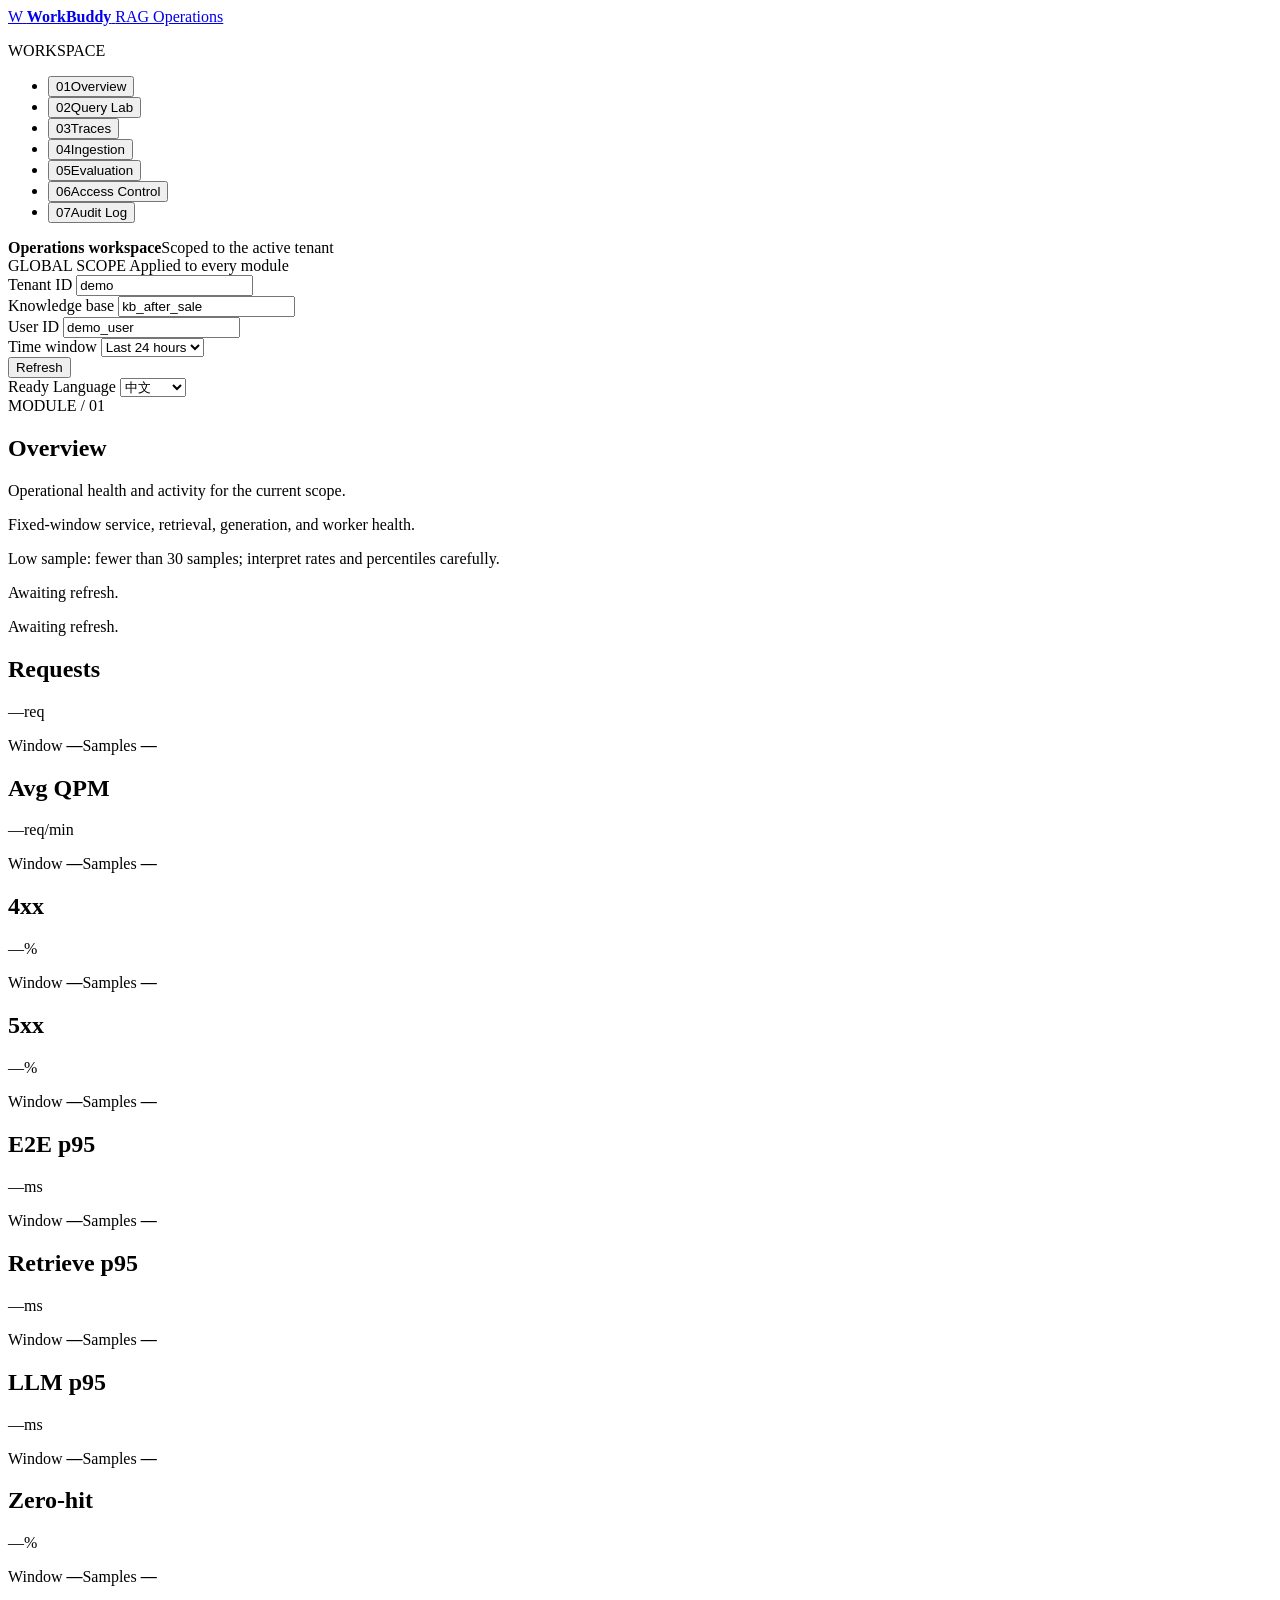
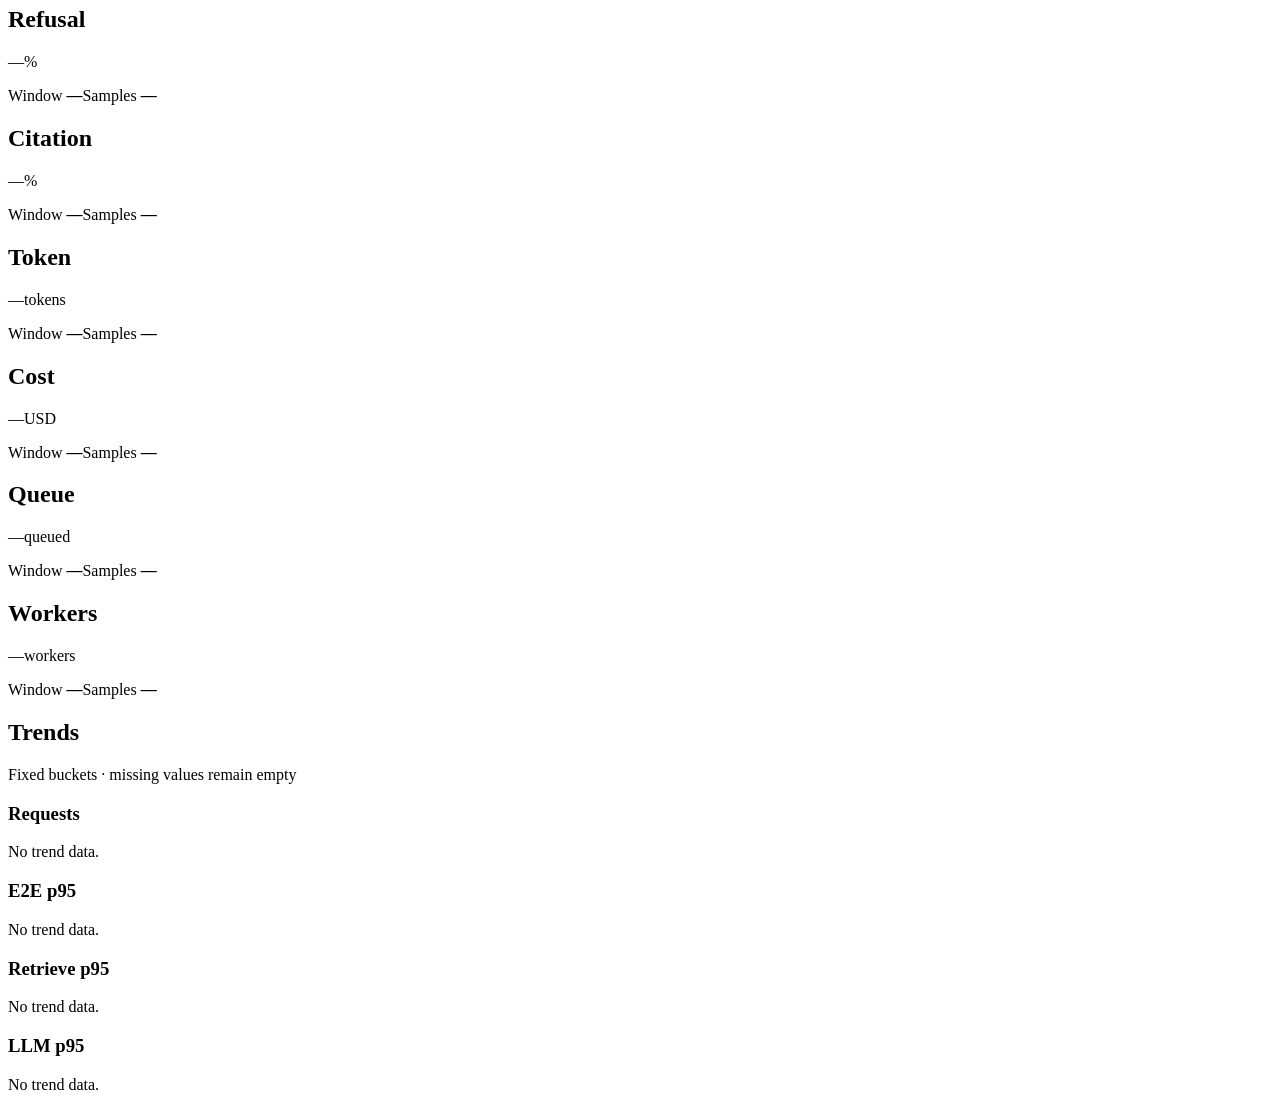
==== app/static/index.html @ 9979689d "feat(ui): localize ingestion static copy" ====
<!doctype html>
<html lang="en">
<head>
  <meta charset="utf-8">
  <meta name="viewport" content="width=device-width, initial-scale=1">
  <meta name="color-scheme" content="light">
  <title data-i18n="app.title">RAG Operations Console</title>
  <link rel="stylesheet" href="/ui/css/workbench.css">
</head>
<body>
  <div class="wb-app">
    <aside class="wb-sidebar">
      <a class="wb-brand" href="#/overview" aria-label="WorkBuddy overview" data-i18n-aria-label="shell.brandAriaLabel">
        <span class="wb-brand-mark" aria-hidden="true">W</span>
        <span class="wb-brand-copy">
          <strong>WorkBuddy</strong>
          <span data-i18n="shell.brandSubtitle">RAG Operations</span>
        </span>
      </a>

      <nav class="wb-nav" aria-label="Workspace modules" data-i18n-aria-label="shell.workspaceModulesAriaLabel">
        <p class="wb-nav-label" data-i18n="shell.workspace">WORKSPACE</p>
        <ul class="wb-nav-list">
          <li><button class="wb-nav-link is-active" type="button" data-nav="overview" aria-current="page" aria-controls="view-overview"><span class="wb-nav-index">01</span><span data-i18n="nav.overview">Overview</span></button></li>
          <li><button class="wb-nav-link" type="button" data-nav="lab" aria-controls="view-lab"><span class="wb-nav-index">02</span><span data-i18n="nav.lab">Query Lab</span></button></li>
          <li><button class="wb-nav-link" type="button" data-nav="traces" aria-controls="view-traces"><span class="wb-nav-index">03</span><span data-i18n="nav.traces">Traces</span></button></li>
          <li><button class="wb-nav-link" type="button" data-nav="ingestion" aria-controls="view-ingestion"><span class="wb-nav-index">04</span><span data-i18n="nav.ingestion">Ingestion</span></button></li>
          <li><button class="wb-nav-link" type="button" data-nav="evaluation" aria-controls="view-evaluation"><span class="wb-nav-index">05</span><span data-i18n="nav.evaluation">Evaluation</span></button></li>
          <li><button class="wb-nav-link" type="button" data-nav="access" aria-controls="view-access"><span class="wb-nav-index">06</span><span data-i18n="nav.access">Access Control</span></button></li>
          <li><button class="wb-nav-link" type="button" data-nav="audit" aria-controls="view-audit"><span class="wb-nav-index">07</span><span data-i18n="nav.audit">Audit Log</span></button></li>
        </ul>
      </nav>

      <div class="wb-sidebar-footer">
        <span class="wb-status-dot" aria-hidden="true"></span>
        <div><strong data-i18n="shell.operationsWorkspace">Operations workspace</strong><span data-i18n="shell.activeTenantScope">Scoped to the active tenant</span></div>
      </div>
    </aside>

    <div class="wb-workspace">
      <header class="wb-topbar">
        <div class="wb-scope-heading">
          <span class="wb-eyebrow" data-i18n="scope.globalScope">GLOBAL SCOPE</span>
          <span class="wb-scope-caption" data-i18n="scope.appliedToModules">Applied to every module</span>
        </div>
        <form id="scope-form" class="wb-scope" aria-label="Global request scope" data-i18n-aria-label="scope.ariaLabel">
          <div class="wb-field wb-field-tenant">
            <label for="scope-tenant" data-i18n="scope.tenantId">Tenant ID</label>
            <input id="scope-tenant" name="tenant" value="demo" maxlength="64" autocomplete="off" spellcheck="false" required>
          </div>
          <div class="wb-field wb-field-kb">
            <label for="scope-kb" data-i18n="scope.knowledgeBase">Knowledge base</label>
            <input id="scope-kb" name="kb" value="kb_after_sale" maxlength="64" autocomplete="off" spellcheck="false" required>
          </div>
          <div class="wb-field wb-field-user">
            <label for="scope-user" data-i18n="scope.userId">User ID</label>
            <input id="scope-user" name="user" value="demo_user" maxlength="64" autocomplete="off" spellcheck="false">
          </div>
          <div class="wb-field wb-field-window">
            <label for="scope-window" data-i18n="scope.timeWindow">Time window</label>
            <select id="scope-window" name="window">
              <option value="1h" data-i18n="scope.lastHour">Last hour</option>
              <option value="24h" selected data-i18n="scope.last24Hours">Last 24 hours</option>
              <option value="7d" data-i18n="scope.last7Days">Last 7 days</option>
              <option value="30d" data-i18n="scope.last30Days">Last 30 days</option>
            </select>
          </div>
          <button id="scope-refresh" class="wb-refresh" type="submit" data-i18n="scope.refresh">Refresh</button>
        </form>
        <output id="app-status" class="wb-app-status" role="status" aria-live="polite" data-i18n="scope.ready">Ready</output>
        <label class="wb-locale" for="locale-select">
          <span data-i18n="topbar.language">Language</span>
          <select id="locale-select" name="locale" autocomplete="off" data-i18n-aria-label="topbar.language">
            <option value="zh-CN">中文</option>
            <option value="en">English</option>
          </select>
        </label>
      </header>

      <main id="wb-main" class="wb-main">
        <section id="view-overview" data-view="overview" aria-labelledby="view-overview-title">
          <header class="wb-view-header">
            <div><span class="wb-view-kicker" data-i18n="overview.kicker">MODULE / 01</span><h1 id="view-overview-title" data-i18n="overview.title">Overview</h1></div>
            <p data-i18n="overview.subtitle">Operational health and activity for the current scope.</p>
          </header>
          <div class="wb-view-body wb-overview" data-view-body>
            <div class="wb-overview-toolbar">
              <div>
                <p class="wb-overview-caption" data-i18n="overview.caption">Fixed-window service, retrieval, generation, and worker health.</p>
                <p class="wb-overview-legend" data-i18n="overview.lowSampleLegend">Low sample: fewer than 30 samples; interpret rates and percentiles carefully.</p>
              </div>
              <div class="wb-overview-statuses" aria-live="polite">
                <p data-overview-summary-status data-state="idle" role="status" data-i18n="overview.awaitingRefresh">Awaiting refresh.</p>
                <p data-overview-trends-status data-state="idle" role="status" data-i18n="overview.awaitingRefresh">Awaiting refresh.</p>
              </div>
            </div>

            <div class="wb-overview-grid" aria-label="Operational metrics" data-i18n-aria-label="overview.metricsAriaLabel">
              <article class="wb-overview-card" data-overview-card="requests">
                <h2 data-i18n="overview.requests">Requests</h2>
                <p class="wb-overview-reading"><output data-overview-value="requests">—</output><span data-overview-unit="requests">req</span></p>
                <p class="wb-overview-meta"><span><span data-i18n="overview.window">Window</span> <strong data-overview-window="requests">—</strong></span><span><span data-i18n="overview.samples">Samples</span> <strong data-overview-samples="requests">—</strong></span></p>
                <p class="wb-overview-note" data-overview-note="requests" hidden></p>
              </article>
              <article class="wb-overview-card" data-overview-card="avg_qpm">
                <h2 data-i18n="overview.avgQpm">Avg QPM</h2>
                <p class="wb-overview-reading"><output data-overview-value="avg_qpm">—</output><span data-overview-unit="avg_qpm">req/min</span></p>
                <p class="wb-overview-meta"><span><span data-i18n="overview.window">Window</span> <strong data-overview-window="avg_qpm">—</strong></span><span><span data-i18n="overview.samples">Samples</span> <strong data-overview-samples="avg_qpm">—</strong></span></p>
                <p class="wb-overview-note" data-overview-note="avg_qpm" hidden></p>
              </article>
              <article class="wb-overview-card" data-overview-card="client_errors">
                <h2 data-i18n="overview.clientErrors">4xx</h2>
                <p class="wb-overview-reading"><output data-overview-value="client_errors">—</output><span data-overview-unit="client_errors">%</span></p>
                <p class="wb-overview-meta"><span><span data-i18n="overview.window">Window</span> <strong data-overview-window="client_errors">—</strong></span><span><span data-i18n="overview.samples">Samples</span> <strong data-overview-samples="client_errors">—</strong></span></p>
                <p class="wb-overview-note" data-overview-note="client_errors" hidden></p>
              </article>
              <article class="wb-overview-card" data-overview-card="server_errors">
                <h2 data-i18n="overview.serverErrors">5xx</h2>
                <p class="wb-overview-reading"><output data-overview-value="server_errors">—</output><span data-overview-unit="server_errors">%</span></p>
                <p class="wb-overview-meta"><span><span data-i18n="overview.window">Window</span> <strong data-overview-window="server_errors">—</strong></span><span><span data-i18n="overview.samples">Samples</span> <strong data-overview-samples="server_errors">—</strong></span></p>
                <p class="wb-overview-note" data-overview-note="server_errors" hidden></p>
              </article>
              <article class="wb-overview-card" data-overview-card="e2e_p95">
                <h2 data-i18n="overview.e2eP95">E2E p95</h2>
                <p class="wb-overview-reading"><output data-overview-value="e2e_p95">—</output><span data-overview-unit="e2e_p95">ms</span></p>
                <p class="wb-overview-meta"><span><span data-i18n="overview.window">Window</span> <strong data-overview-window="e2e_p95">—</strong></span><span><span data-i18n="overview.samples">Samples</span> <strong data-overview-samples="e2e_p95">—</strong></span></p>
                <p class="wb-overview-note" data-overview-note="e2e_p95" hidden></p>
              </article>
              <article class="wb-overview-card" data-overview-card="retrieval_p95">
                <h2 data-i18n="overview.retrieveP95">Retrieve p95</h2>
                <p class="wb-overview-reading"><output data-overview-value="retrieval_p95">—</output><span data-overview-unit="retrieval_p95">ms</span></p>
                <p class="wb-overview-meta"><span><span data-i18n="overview.window">Window</span> <strong data-overview-window="retrieval_p95">—</strong></span><span><span data-i18n="overview.samples">Samples</span> <strong data-overview-samples="retrieval_p95">—</strong></span></p>
                <p class="wb-overview-note" data-overview-note="retrieval_p95" hidden></p>
              </article>
              <article class="wb-overview-card" data-overview-card="llm_p95">
                <h2 data-i18n="overview.llmP95">LLM p95</h2>
                <p class="wb-overview-reading"><output data-overview-value="llm_p95">—</output><span data-overview-unit="llm_p95">ms</span></p>
                <p class="wb-overview-meta"><span><span data-i18n="overview.window">Window</span> <strong data-overview-window="llm_p95">—</strong></span><span><span data-i18n="overview.samples">Samples</span> <strong data-overview-samples="llm_p95">—</strong></span></p>
                <p class="wb-overview-note" data-overview-note="llm_p95" hidden></p>
              </article>
              <article class="wb-overview-card" data-overview-card="zero_hit">
                <h2 data-i18n="overview.zeroHit">Zero-hit</h2>
                <p class="wb-overview-reading"><output data-overview-value="zero_hit">—</output><span data-overview-unit="zero_hit">%</span></p>
                <p class="wb-overview-meta"><span><span data-i18n="overview.window">Window</span> <strong data-overview-window="zero_hit">—</strong></span><span><span data-i18n="overview.samples">Samples</span> <strong data-overview-samples="zero_hit">—</strong></span></p>
                <p class="wb-overview-note" data-overview-note="zero_hit" hidden></p>
              </article>
              <article class="wb-overview-card" data-overview-card="refusal">
                <h2 data-i18n="overview.refusal">Refusal</h2>
                <p class="wb-overview-reading"><output data-overview-value="refusal">—</output><span data-overview-unit="refusal">%</span></p>
                <p class="wb-overview-meta"><span><span data-i18n="overview.window">Window</span> <strong data-overview-window="refusal">—</strong></span><span><span data-i18n="overview.samples">Samples</span> <strong data-overview-samples="refusal">—</strong></span></p>
                <p class="wb-overview-note" data-overview-note="refusal" hidden></p>
              </article>
              <article class="wb-overview-card" data-overview-card="citation">
                <h2 data-i18n="overview.citation">Citation</h2>
                <p class="wb-overview-reading"><output data-overview-value="citation">—</output><span data-overview-unit="citation">%</span></p>
                <p class="wb-overview-meta"><span><span data-i18n="overview.window">Window</span> <strong data-overview-window="citation">—</strong></span><span><span data-i18n="overview.samples">Samples</span> <strong data-overview-samples="citation">—</strong></span></p>
                <p class="wb-overview-note" data-overview-note="citation" hidden></p>
              </article>
              <article class="wb-overview-card" data-overview-card="tokens">
                <h2 data-i18n="overview.token">Token</h2>
                <p class="wb-overview-reading"><output data-overview-value="tokens">—</output><span data-overview-unit="tokens">tokens</span></p>
                <p class="wb-overview-meta"><span><span data-i18n="overview.window">Window</span> <strong data-overview-window="tokens">—</strong></span><span><span data-i18n="overview.samples">Samples</span> <strong data-overview-samples="tokens">—</strong></span></p>
                <p class="wb-overview-note" data-overview-note="tokens" hidden></p>
              </article>
              <article class="wb-overview-card" data-overview-card="cost">
                <h2 data-i18n="overview.cost">Cost</h2>
                <p class="wb-overview-reading"><output data-overview-value="cost">—</output><span data-overview-unit="cost">USD</span></p>
                <p class="wb-overview-meta"><span><span data-i18n="overview.window">Window</span> <strong data-overview-window="cost">—</strong></span><span><span data-i18n="overview.samples">Samples</span> <strong data-overview-samples="cost">—</strong></span></p>
                <p class="wb-overview-note" data-overview-note="cost" hidden></p>
              </article>
              <article class="wb-overview-card" data-overview-card="queue">
                <h2 data-i18n="overview.queue">Queue</h2>
                <p class="wb-overview-reading"><output data-overview-value="queue">—</output><span data-overview-unit="queue" data-i18n="overview.queueUnit">queued</span></p>
                <p class="wb-overview-meta"><span><span data-i18n="overview.window">Window</span> <strong data-overview-window="queue">—</strong></span><span><span data-i18n="overview.samples">Samples</span> <strong data-overview-samples="queue">—</strong></span></p>
                <p class="wb-overview-note" data-overview-note="queue" hidden></p>
              </article>
              <article class="wb-overview-card" data-overview-card="workers">
                <h2 data-i18n="overview.workers">Workers</h2>
                <p class="wb-overview-reading"><output data-overview-value="workers">—</output><span data-overview-unit="workers" data-i18n="overview.workersUnit">workers</span></p>
                <p class="wb-overview-meta"><span><span data-i18n="overview.window">Window</span> <strong data-overview-window="workers">—</strong></span><span><span data-i18n="overview.samples">Samples</span> <strong data-overview-samples="workers">—</strong></span></p>
                <p class="wb-overview-note" data-overview-note="workers" hidden></p>
              </article>
            </div>

            <div class="wb-overview-trends" aria-label="Operational trends" data-i18n-aria-label="overview.trendsAriaLabel">
              <div class="wb-overview-trends-heading"><h2 data-i18n="overview.trendsTitle">Trends</h2><p data-i18n="overview.trendsCaption">Fixed buckets · missing values remain empty</p></div>
              <div class="wb-overview-trend-grid">
                <article class="wb-overview-trend" data-overview-trend="requests"><h3 data-i18n="overview.requests">Requests</h3><div class="wb-overview-trend-canvas" data-overview-trend-svg="requests"><div class="wb-overview-empty" data-trend-empty data-i18n="overview.noTrendData">No trend data.</div></div></article>
                <article class="wb-overview-trend" data-overview-trend="e2e_p95_ms"><h3 data-i18n="overview.e2eP95">E2E p95</h3><div class="wb-overview-trend-canvas" data-overview-trend-svg="e2e_p95_ms"><div class="wb-overview-empty" data-trend-empty data-i18n="overview.noTrendData">No trend data.</div></div></article>
                <article class="wb-overview-trend" data-overview-trend="retrieval_p95_ms"><h3 data-i18n="overview.retrieveP95">Retrieve p95</h3><div class="wb-overview-trend-canvas" data-overview-trend-svg="retrieval_p95_ms"><div class="wb-overview-empty" data-trend-empty data-i18n="overview.noTrendData">No trend data.</div></div></article>
                <article class="wb-overview-trend" data-overview-trend="llm_p95_ms"><h3 data-i18n="overview.llmP95">LLM p95</h3><div class="wb-overview-trend-canvas" data-overview-trend-svg="llm_p95_ms"><div class="wb-overview-empty" data-trend-empty data-i18n="overview.noTrendData">No trend data.</div></div></article>
              </div>
            </div>
          </div>
        </section>

        <section id="view-lab" data-view="lab" hidden aria-labelledby="view-lab-title">
          <header class="wb-view-header">
            <div><span class="wb-view-kicker" data-i18n="lab.kicker">MODULE / 02</span><h1 id="view-lab-title" data-i18n="lab.title">Query Lab</h1></div>
            <p data-i18n="lab.subtitle">Inspect retrieval and generation behavior in a controlled scope.</p>
          </header>
          <div class="wb-view-body wb-lab" data-view-body>
            <div class="wb-lab-tabs" role="tablist" aria-label="Query Lab tools" data-i18n-aria-label="lab.toolsAriaLabel">
              <button id="lab-tab-search" class="wb-lab-tab" type="button" role="tab" data-lab-tab="search" aria-selected="true" aria-controls="lab-panel-search" data-i18n="lab.searchTab">Search</button>
              <button id="lab-tab-chat" class="wb-lab-tab" type="button" role="tab" data-lab-tab="chat" aria-selected="false" aria-controls="lab-panel-chat" tabindex="-1" data-i18n="lab.chatTab">Chat</button>
              <button id="lab-tab-ingest" class="wb-lab-tab" type="button" role="tab" data-lab-tab="ingest" aria-selected="false" aria-controls="lab-panel-ingest" tabindex="-1" data-i18n="lab.ingestTab">Ingest</button>
            </div>

            <div id="lab-panel-search" class="wb-lab-panel" role="tabpanel" data-lab-panel="search" aria-labelledby="lab-tab-search">
              <div class="wb-lab-panel-heading">
                <div><span class="wb-lab-index" data-i18n="lab.searchIndex">01 / RETRIEVAL</span><h2 data-i18n="lab.retrievalInspection">Retrieval inspection</h2></div>
                <a id="search-trace-link" class="wb-lab-trace" href="#/traces" hidden data-i18n="lab.openSearchTrace">Open search trace</a>
              </div>
              <form id="search-form" class="wb-lab-form">
                <div class="wb-lab-field wb-lab-field-wide"><label for="search-query" data-i18n="lab.query">Query</label><input id="search-query" maxlength="2000" required autocomplete="off" placeholder="What evidence should the knowledge base return?" data-i18n-placeholder="lab.searchQueryPlaceholder"></div>
                <div class="wb-lab-field"><label for="search-top-k" data-i18n="lab.topK">Top K</label><input id="search-top-k" type="number" value="5" min="1" max="50" required></div>
                <div class="wb-lab-field"><label for="search-mode" data-i18n="lab.mode">Mode</label><select id="search-mode"><option value="hybrid" data-i18n="lab.hybrid">Hybrid</option><option value="vector" data-i18n="lab.vector">Vector</option><option value="bm25" data-i18n="lab.bm25">BM25</option></select></div>
                <div class="wb-lab-field"><label for="search-audience" data-i18n="lab.audience">Audience</label><select id="search-audience"><option value="public" data-i18n="lab.public">Public</option><option value="internal" data-i18n="lab.internal">Internal</option></select></div>
                <button id="search-button" class="wb-lab-action" type="submit" data-i18n="lab.runSearch">Run search</button>
              </form>
              <p id="search-status" class="wb-lab-status" role="status" aria-live="polite" data-i18n="lab.searchAwaiting">Awaiting a retrieval query.</p>
              <ol id="search-results" class="wb-lab-results" aria-label="Retrieval results" data-i18n-aria-label="lab.searchResultsAriaLabel"><li class="wb-lab-empty" data-i18n="lab.noRetrievalRuns">No retrieval runs yet.</li></ol>
            </div>

            <div id="lab-panel-chat" class="wb-lab-panel" role="tabpanel" data-lab-panel="chat" aria-labelledby="lab-tab-chat" hidden>
              <div class="wb-lab-panel-heading">
                <div><span class="wb-lab-index" data-i18n="lab.chatIndex">02 / GENERATION</span><h2 data-i18n="lab.streamingAnswer">Streaming answer</h2></div>
                <a id="chat-trace-link" class="wb-lab-trace" href="#/traces" hidden data-i18n="lab.openChatTrace">Open chat trace</a>
              </div>
              <form id="chat-form" class="wb-lab-form">
                <div class="wb-lab-field wb-lab-field-wide"><label for="chat-question" data-i18n="lab.question">Question</label><textarea id="chat-question" maxlength="2000" required placeholder="Ask a question grounded in the active knowledge base…" data-i18n-placeholder="lab.chatQuestionPlaceholder"></textarea></div>
                <div class="wb-lab-field"><label for="chat-top-k" data-i18n="lab.topK">Top K</label><input id="chat-top-k" type="number" value="5" min="1" max="20" required></div>
                <div class="wb-lab-field"><label for="chat-audience" data-i18n="lab.audience">Audience</label><select id="chat-audience"><option value="public" data-i18n="lab.public">Public</option><option value="internal" data-i18n="lab.internal">Internal</option></select></div>
                <button id="chat-button" class="wb-lab-action" type="submit" data-i18n="lab.startStreamingChat">Start streaming chat</button>
              </form>
              <p id="chat-status" class="wb-lab-status" role="status" aria-live="polite" data-i18n="lab.chatAwaiting">Awaiting a question.</p>
              <div id="answer" class="wb-lab-answer" aria-label="Streaming answer" data-i18n-aria-label="lab.streamingAnswer"></div>
              <p id="stream-meta" class="wb-lab-stream-meta"></p>
              <div class="wb-lab-citations">
                <div class="wb-lab-citations-heading"><h3 data-i18n="lab.citationSources">Citation sources</h3><p data-i18n="lab.citationHint">Select an inline marker or citation to inspect cached text. A cache miss uses retrieval.</p></div>
                <ul id="citation-list" class="wb-lab-citation-list" aria-label="Answer citations" data-i18n-aria-label="lab.answerCitationsAriaLabel"></ul>
                <p id="citation-status" class="wb-lab-status" role="status" aria-live="polite" data-i18n="lab.noCitations">No citations to expand.</p>
                <article id="citation-detail" class="wb-lab-citation-detail" hidden>
                  <h3 id="citation-heading"></h3>
                  <p id="citation-source" class="wb-lab-source"></p>
                  <pre id="citation-text"></pre>
                  <pre id="citation-metadata" class="wb-lab-metadata"></pre>
                </article>
              </div>
            </div>

            <div id="lab-panel-ingest" class="wb-lab-panel" role="tabpanel" data-lab-panel="ingest" aria-labelledby="lab-tab-ingest" hidden>
              <div class="wb-lab-panel-heading"><div><span class="wb-lab-index" data-i18n="lab.ingestIndex">03 / INGESTION</span><h2 data-i18n="lab.documentIntake">Document intake</h2></div><p data-i18n="lab.ingestDescription">Real job status, progress, and terminal errors.</p></div>
              <form id="upload-form" class="wb-lab-form">
                <div class="wb-lab-field wb-lab-field-wide"><label for="upload-input" data-i18n="lab.document">Document</label><input id="upload-input" name="file" type="file" accept=".pdf,.md,.txt" required></div>
                <button id="upload-button" class="wb-lab-action" type="submit" data-i18n="lab.uploadAndTrack">Upload and track job</button>
              </form>
              <div class="wb-lab-progress"><progress id="upload-progress" max="100" value="0" aria-label="Ingestion job progress" data-i18n-aria-label="lab.ingestionProgressAriaLabel"></progress><output id="upload-progress-value" for="upload-progress">0%</output></div>
              <p id="upload-status" class="wb-lab-status" role="status" aria-live="polite" data-i18n="lab.uploadAwaiting">Awaiting a document.</p>
              <p id="upload-error" class="wb-lab-error" role="alert" hidden></p>
            </div>
          </div>
        </section>

        <section id="view-traces" data-view="traces" hidden aria-labelledby="view-traces-title">
          <header class="wb-view-header">
            <div><span class="wb-view-kicker" data-i18n="traces.kicker">MODULE / 03</span><h1 id="view-traces-title" data-i18n="traces.title">Traces</h1></div>
            <p data-i18n="traces.subtitle">Follow request execution and diagnostic evidence.</p>
          </header>
          <div class="wb-view-body wb-traces" data-view-body>
            <div class="wb-trace-mobile-tabs" role="tablist" aria-label="Trace workspace" data-i18n-aria-label="traces.workspaceAriaLabel">
              <button id="trace-mode-list" class="wb-trace-mode" type="button" role="tab" data-trace-mode="list" aria-selected="true" aria-controls="trace-list-panel" data-i18n="traces.listTab">List</button>
              <button id="trace-mode-detail" class="wb-trace-mode" type="button" role="tab" data-trace-mode="detail" aria-selected="false" aria-controls="trace-detail" tabindex="-1" data-i18n="traces.detailTab">Detail</button>
            </div>

            <div class="wb-traces-layout">
              <aside class="wb-trace-filters" aria-labelledby="trace-filters-title">
                <div class="wb-trace-section-heading">
                  <span class="wb-trace-index" data-i18n="traces.filtersIndex">01 / FILTERS</span>
                  <h2 id="trace-filters-title" data-i18n="traces.filterTitle">Trace search</h2>
                </div>
                <form id="trace-filter-form" class="wb-trace-filter-form">
                  <div class="wb-trace-field"><label for="trace-window" data-i18n="traces.window">Window</label><select id="trace-window" name="window"><option value="1h" data-i18n="traces.lastHour">Last hour</option><option value="24h" selected data-i18n="traces.last24Hours">Last 24 hours</option><option value="7d" data-i18n="traces.last7Days">Last 7 days</option><option value="30d" data-i18n="traces.last30Days">Last 30 days</option></select></div>
                  <div class="wb-trace-field"><label for="trace-outcome" data-i18n="traces.outcome">Outcome</label><select id="trace-outcome" name="outcome"><option value="" data-i18n="traces.allOutcomes">All outcomes</option><option value="succeeded" data-i18n="traces.succeeded">Succeeded</option><option value="refused" data-i18n="traces.refused">Refused</option><option value="error" data-i18n="traces.error">Error</option><option value="cancelled" data-i18n="traces.cancelled">Cancelled</option></select></div>
                  <div class="wb-trace-field"><label for="trace-operation" data-i18n="traces.operation">Operation</label><select id="trace-operation" name="operation"><option value="" data-i18n="traces.allOperations">All operations</option><option value="search" data-i18n="traces.search">Search</option><option value="chat" data-i18n="traces.chat">Chat</option></select></div>
                  <div class="wb-trace-field"><label for="trace-mode" data-i18n="traces.mode">Mode</label><input id="trace-mode" name="mode" maxlength="64" autocomplete="off" placeholder="Any mode" data-i18n-placeholder="traces.anyModePlaceholder"></div>
                  <div class="wb-trace-field"><label for="trace-min-ms" data-i18n="traces.minimumTotal">Minimum total (ms)</label><input id="trace-min-ms" name="min_ms" type="number" min="0" step="any" placeholder="0"></div>
                  <div class="wb-trace-field"><label for="trace-id" data-i18n="traces.exactTraceId">Exact Trace ID</label><input id="trace-id" name="trace_id" maxlength="160" pattern="[A-Za-z0-9][A-Za-z0-9_.:\-]{0,159}" autocomplete="off" spellcheck="false" placeholder="Optional exact match" data-i18n-placeholder="traces.exactMatchPlaceholder"></div>
                  <div class="wb-trace-field"><label for="trace-limit" data-i18n="traces.pageSize">Page size</label><input id="trace-limit" name="limit" type="number" min="1" max="100" value="20" required></div>
                  <button id="trace-apply" class="wb-trace-action" type="submit" data-i18n="traces.applyFilters">Apply filters</button>
                </form>
                <p class="wb-trace-filter-note" data-i18n="traces.filterNote">Nothing loads until Apply, a trace action, or the global Refresh.</p>
              </aside>

              <section id="trace-list-panel" class="wb-trace-list-panel" aria-labelledby="trace-list-title">
                <div class="wb-trace-section-heading wb-trace-list-heading">
                  <div><span class="wb-trace-index" data-i18n="traces.requestsIndex">02 / REQUESTS</span><h2 id="trace-list-title" data-i18n="traces.recentTraces">Recent traces</h2></div>
                  <span data-i18n="traces.stableOrder">Stable time / ID order</span>
                </div>
                <p id="trace-list-status" class="wb-trace-status" role="status" aria-live="polite" data-i18n="traces.listInitialStatus">Apply filters or refresh to load traces.</p>
                <div id="trace-table-scroll" class="wb-trace-table-scroll">
                  <table class="wb-trace-table">
                    <caption class="wb-sr-only" data-i18n="traces.tableCaption">Scoped request traces</caption>
                    <thead><tr><th scope="col" data-i18n="traces.time">Time</th><th scope="col" data-i18n="traces.trace">Trace</th><th scope="col" data-i18n="traces.operation">Operation</th><th scope="col" data-i18n="traces.outcome">Outcome</th><th scope="col" data-i18n="traces.stages">Stages</th><th scope="col" data-i18n="traces.total">Total</th><th scope="col" data-i18n="traces.hits">Hits</th><th scope="col" data-i18n="traces.token">Token</th></tr></thead>
                    <tbody id="trace-list-rows"><tr><td colspan="8" class="wb-trace-empty" data-i18n="traces.noTraces">No traces loaded.</td></tr></tbody>
                  </table>
                </div>
                <button id="trace-load-more" class="wb-trace-load-more" type="button" hidden data-i18n="traces.loadMore">Load more</button>
              </section>

              <aside id="trace-detail" class="wb-trace-detail" data-trace-detail aria-labelledby="trace-detail-title" tabindex="-1">
                <div class="wb-trace-section-heading wb-trace-detail-heading">
                  <div><span class="wb-trace-index" data-i18n="traces.inspectorIndex">03 / INSPECTOR</span><h2 id="trace-detail-title" data-i18n="traces.inspectorTitle">Trace Inspector</h2></div>
                  <button id="trace-drawer-close" class="wb-trace-drawer-close" type="button" data-trace-drawer-close aria-label="Close trace inspector" data-i18n="traces.close" data-i18n-aria-label="traces.closeAriaLabel">Close</button>
                </div>
                <p id="trace-detail-status" class="wb-trace-status" role="status" aria-live="polite" data-i18n="traces.detailInitialStatus">Select a trace to inspect diagnostic evidence.</p>
                <p id="trace-missing" class="wb-trace-missing" role="note" hidden></p>
                <div class="wb-trace-inspector-tabs" role="tablist" aria-label="Trace inspector views" data-i18n-aria-label="traces.inspectorViewsAriaLabel">
                  <button id="trace-inspector-tab-summary" class="wb-trace-inspector-tab" type="button" role="tab" data-trace-tab="summary" aria-selected="true" aria-controls="trace-inspector-panel-summary" data-i18n="traces.summaryTab">Summary</button>
                  <button id="trace-inspector-tab-timing" class="wb-trace-inspector-tab" type="button" role="tab" data-trace-tab="timing" aria-selected="false" aria-controls="trace-inspector-panel-timing" tabindex="-1" data-i18n="traces.timingTab">Timing</button>
                  <button id="trace-inspector-tab-raw" class="wb-trace-inspector-tab" type="button" role="tab" data-trace-tab="raw" aria-selected="false" aria-controls="trace-inspector-panel-raw" tabindex="-1" data-i18n="traces.rawTab">Raw</button>
                </div>

                <section id="trace-inspector-panel-summary" class="wb-trace-inspector-panel" role="tabpanel" data-trace-panel="summary" aria-labelledby="trace-inspector-tab-summary">
                  <dl class="wb-trace-summary">
                    <div><dt data-i18n="traces.traceId">Trace ID</dt><dd data-trace-summary="trace_id">—</dd></div>
                    <div><dt data-i18n="traces.knowledgeBase">Knowledge base</dt><dd data-trace-summary="kb_id">—</dd></div>
                    <div><dt data-i18n="traces.occurredAt">Occurred at</dt><dd data-trace-summary="occurred_at">—</dd></div>
                    <div><dt data-i18n="traces.operation">Operation</dt><dd data-trace-summary="operation">—</dd></div>
                    <div><dt data-i18n="traces.mode">Mode</dt><dd data-trace-summary="mode">—</dd></div>
                    <div><dt data-i18n="traces.model">Model</dt><dd data-trace-summary="model">—</dd></div>
                    <div><dt data-i18n="traces.outcome">Outcome</dt><dd data-trace-summary="outcome">—</dd></div>
                    <div><dt data-i18n="traces.hits">Hits</dt><dd data-trace-summary="hits">—</dd></div>
                    <div><dt data-i18n="traces.citationValid">Citation valid</dt><dd data-trace-summary="citation">—</dd></div>
                    <div><dt data-i18n="traces.rerankDegraded">Rerank degraded</dt><dd data-trace-summary="rerank">—</dd></div>
                    <div><dt data-i18n="traces.promptTokens">Prompt tokens</dt><dd data-trace-summary="prompt_tokens">—</dd></div>
                    <div><dt data-i18n="traces.completionTokens">Completion tokens</dt><dd data-trace-summary="completion_tokens">—</dd></div>
                    <div><dt data-i18n="traces.totalTokens">Total tokens</dt><dd data-trace-summary="total_tokens">—</dd></div>
                    <div><dt data-i18n="traces.errors">Errors</dt><dd data-trace-summary="errors">—</dd></div>
                  </dl>
                </section>

                <section id="trace-inspector-panel-timing" class="wb-trace-inspector-panel" role="tabpanel" data-trace-panel="timing" aria-labelledby="trace-inspector-tab-timing" hidden>
                  <p id="trace-timing-status" class="wb-trace-timing-status" data-i18n="traces.timingInitialStatus">Timing appears after a trace is selected.</p>
                  <div id="trace-timing-spans" class="wb-trace-timing-spans" aria-label="Trace stage timing" data-i18n-aria-label="traces.stageTimingAriaLabel"></div>
                </section>

                <section id="trace-inspector-panel-raw" class="wb-trace-inspector-panel" role="tabpanel" data-trace-panel="raw" aria-labelledby="trace-inspector-tab-raw" hidden>
                  <div class="wb-trace-raw-toolbar"><button id="trace-copy" class="wb-trace-copy" type="button" data-i18n="traces.copyRawJson">Copy Raw JSON</button><p id="trace-copy-status" class="wb-trace-status" role="status" aria-live="polite" data-i18n="traces.copyStatus">Copy uses your browser clipboard permission.</p></div>
                  <pre id="trace-raw" class="wb-trace-raw" tabindex="0" aria-label="Raw trace JSON" data-i18n-aria-label="traces.rawJsonAriaLabel"></pre>
                </section>
              </aside>
            </div>
            <button id="trace-drawer-backdrop" class="wb-trace-drawer-backdrop" type="button" data-trace-drawer-close aria-label="Close trace inspector overlay" data-i18n-aria-label="traces.closeOverlayAriaLabel" tabindex="-1" hidden></button>
          </div>
        </section>

        <section id="view-ingestion" data-view="ingestion" hidden aria-labelledby="view-ingestion-title">
          <header class="wb-view-header">
            <div><span class="wb-view-kicker" data-i18n="ingestion.kicker">MODULE / 04</span><h1 id="view-ingestion-title" data-i18n="ingestion.title">Ingestion</h1></div>
            <p data-i18n="ingestion.subtitle">Monitor document intake and processing jobs.</p>
          </header>
          <div class="wb-view-body wb-ops-workspace" data-view-body>
            <div class="wb-ops-toolbar">
              <div class="wb-ops-toolbar-main">
                <button id="ingestion-load" class="wb-ops-action" type="button" data-i18n="ingestion.loadJobs">Load jobs</button>
                <div class="wb-ops-window">
                  <label for="ingestion-window" data-i18n="ingestion.timeWindow">Time window</label>
                  <select id="ingestion-window" disabled aria-describedby="ingestion-window-note"><option data-i18n="ingestion.globalWindow">Global window</option></select>
                </div>
                <p id="ingestion-window-note" class="wb-ops-note" data-i18n="ingestion.windowNote">Time-window filtering is not supported by the jobs API; the latest 50 jobs are shown.</p>
              </div>
              <p id="ingestion-permission-status" class="wb-ops-permission" data-action-disabled-reason role="status" aria-live="polite" data-i18n="ingestion.permissionStatus">Permissions are checked when jobs load.</p>
            </div>

            <div class="wb-ops-grid wb-ingestion-grid">
              <article class="wb-ops-panel wb-ops-history" aria-labelledby="ingestion-jobs-title">
                <div class="wb-ops-panel-heading"><div><span class="wb-ops-index" data-i18n="ingestion.jobsIndex">01 / JOBS</span><h2 id="ingestion-jobs-title" data-i18n="ingestion.jobsTitle">Ingestion jobs</h2></div><span data-i18n="ingestion.independentState">Independent job state</span></div>
                <p id="ingestion-jobs-status" class="wb-ops-status-line" role="status" aria-live="polite" data-i18n="ingestion.jobsStatus">Load jobs or refresh to inspect ingestion.</p>
                <div class="wb-ops-table-scroll">
                  <table class="wb-ops-table">
                    <caption class="wb-sr-only" data-i18n="ingestion.tableCaption">Scoped ingestion jobs</caption>
                    <thead><tr><th scope="col" data-i18n="ingestion.job">Job</th><th scope="col" data-i18n="ingestion.document">Document</th><th scope="col" data-i18n="ingestion.status">Status</th><th scope="col" data-i18n="ingestion.wait">Wait</th><th scope="col" data-i18n="ingestion.duration">Duration</th><th scope="col" data-i18n="ingestion.progress">Progress</th><th scope="col" data-i18n="ingestion.error">Error</th></tr></thead>
                    <tbody id="ingestion-job-rows"><tr><td colspan="7" class="wb-ops-empty" data-i18n="ingestion.noJobs">No ingestion jobs loaded.</td></tr></tbody>
                  </table>
                </div>
              </article>

              <aside id="ingestion-job-detail" class="wb-ops-panel" aria-labelledby="ingestion-detail-title">
                <div class="wb-ops-panel-heading"><div><span class="wb-ops-index" data-i18n="ingestion.detailIndex">02 / DETAIL</span><h2 id="ingestion-detail-title" data-i18n="ingestion.detailTitle">Job detail</h2></div></div>
                <dl class="wb-ops-detail-list">
                  <div><dt data-i18n="ingestion.job">Job</dt><dd data-job-detail="id">—</dd></div>
                  <div><dt data-i18n="ingestion.status">Status</dt><dd data-job-detail="status">—</dd></div>
                  <div><dt data-i18n="ingestion.wait">Wait</dt><dd data-job-detail="wait">—</dd></div>
                  <div><dt data-i18n="ingestion.duration">Duration</dt><dd data-job-detail="duration">—</dd></div>
                  <div><dt data-i18n="ingestion.progress">Progress</dt><dd data-job-detail="progress">—</dd></div>
                  <div><dt data-i18n="ingestion.error">Error</dt><dd data-job-detail="error">—</dd></div>
                </dl>
                <button id="ingestion-retry" class="wb-ops-action wb-ops-action-secondary" type="button" hidden disabled data-i18n="ingestion.retry">Retry failed job</button>
                <p id="ingestion-action-status" class="wb-ops-status-line" role="status" aria-live="polite"></p>
              </aside>

              <article class="wb-ops-panel" aria-labelledby="ingestion-events-title">
                <div class="wb-ops-panel-heading"><div><span class="wb-ops-index" data-i18n="ingestion.eventsIndex">03 / EVENTS</span><h2 id="ingestion-events-title" data-i18n="ingestion.eventsTitle">Job events</h2></div><span data-i18n="ingestion.loadedSeparately">Loaded separately</span></div>
                <p id="ingestion-job-events-status" class="wb-ops-status-line" role="status" aria-live="polite" data-i18n="ingestion.eventsStatus">Select a job to load its events independently.</p>
                <ul id="ingestion-job-events" class="wb-ops-events" aria-label="Selected ingestion job events" data-i18n-aria-label="ingestion.eventsAriaLabel"></ul>
              </article>
            </div>
          </div>
        </section>

        <section id="view-evaluation" data-view="evaluation" hidden aria-labelledby="view-evaluation-title">
          <header class="wb-view-header">
            <div><span class="wb-view-kicker">MODULE / 05</span><h1 id="view-evaluation-title">Evaluation</h1></div>
            <p>Review quality runs and comparable evaluation results.</p>
          </header>
          <div class="wb-view-body wb-ops-workspace" data-view-body>
            <div class="wb-ops-toolbar">
              <div class="wb-ops-toolbar-main">
                <button id="evaluation-load" class="wb-ops-action" type="button">Load runs</button>
                <div class="wb-ops-window">
                  <label for="evaluation-window">Time window</label>
                  <select id="evaluation-window" disabled aria-describedby="evaluation-window-note"><option>Global window</option></select>
                </div>
                <p id="evaluation-window-note" class="wb-ops-note">Time-window filtering is not supported by run history; the latest 20 runs are shown.</p>
              </div>
              <p id="evaluation-permission-status" class="wb-ops-permission" data-action-disabled-reason role="status" aria-live="polite">Permissions are checked when runs load.</p>
            </div>

            <div class="wb-run-triggers" aria-label="Start an evaluation or operations drill">
              <div><span class="wb-ops-index">ACTIONS</span><h2>Start a run</h2><p>Each action creates a real queued run; status follows its server detail.</p></div>
              <div class="wb-run-trigger-buttons">
                <button id="run-trigger-eval-mock" class="wb-ops-action" type="button" data-kind="eval_mock" disabled>Evaluation</button>
                <button id="run-trigger-loadtest" class="wb-ops-action wb-ops-action-secondary" type="button" data-kind="loadtest" disabled>Load test</button>
                <button id="run-trigger-drill-parser" class="wb-ops-action wb-ops-action-secondary" type="button" data-kind="drill_parser" disabled>Parser drill</button>
                <button id="run-trigger-drill-llm" class="wb-ops-action wb-ops-action-secondary" type="button" data-kind="drill_llm" disabled>LLM drill</button>
                <button id="run-trigger-drill-queue" class="wb-ops-action wb-ops-action-secondary" type="button" data-kind="drill_queue" disabled>Queue drill</button>
              </div>
            </div>
            <p id="evaluation-action-status" class="wb-ops-status-line wb-ops-action-status" role="status" aria-live="polite"></p>

            <div class="wb-ops-grid wb-evaluation-grid">
              <article class="wb-ops-panel wb-ops-history" aria-labelledby="evaluation-runs-title">
                <div class="wb-ops-panel-heading"><div><span class="wb-ops-index">01 / HISTORY</span><h2 id="evaluation-runs-title">Run history</h2></div><span>Independent history state</span></div>
                <p id="evaluation-runs-status" class="wb-ops-status-line" role="status" aria-live="polite">Load runs or refresh to inspect evaluation history.</p>
                <div class="wb-ops-table-scroll">
                  <table class="wb-ops-table wb-evaluation-table">
                    <caption class="wb-sr-only">Scoped evaluation and drill runs</caption>
                    <thead><tr><th scope="col">Run</th><th scope="col">Kind</th><th scope="col">Status</th><th scope="col">Requested</th><th scope="col">Started</th><th scope="col">Finished</th><th scope="col">Exit</th></tr></thead>
                    <tbody id="evaluation-run-rows"><tr><td colspan="7" class="wb-ops-empty">No evaluation runs loaded.</td></tr></tbody>
                  </table>
                </div>
              </article>

              <article id="evaluation-run-detail" class="wb-ops-panel wb-evaluation-detail" aria-labelledby="evaluation-detail-title">
                <div class="wb-ops-panel-heading"><div><span class="wb-ops-index">02 / DETAIL</span><h2 id="evaluation-detail-title">Run detail</h2></div><span>Independent detail state</span></div>
                <p id="evaluation-detail-status" class="wb-ops-status-line" role="status" aria-live="polite">Select a run to inspect its detail independently.</p>
                <dl class="wb-ops-detail-list wb-run-fields">
                  <div><dt>Kind</dt><dd data-run-field="kind">—</dd></div>
                  <div><dt>Status</dt><dd data-run-field="status">—</dd></div>
                  <div><dt>Requested</dt><dd data-run-field="requested_at">—</dd></div>
                  <div><dt>Started</dt><dd data-run-field="started_at">—</dd></div>
                  <div><dt>Finished</dt><dd data-run-field="finished_at">—</dd></div>
                  <div><dt>Exit code</dt><dd data-run-field="exit_code">—</dd></div>
                  <div><dt>Artifact path</dt><dd data-run-field="artifact_path">—</dd></div>
                  <div><dt>Error</dt><dd data-run-field="error">—</dd></div>
                </dl>

                <div class="wb-run-metrics-heading"><h3>Quality metrics</h3><p id="evaluation-delta-context">No comparison loaded.</p></div>
                <div class="wb-run-metric-grid">
                  <div class="wb-run-metric"><span>Recall@K</span><strong data-run-metric="recall_at_k">—</strong><small>Delta <output data-run-delta="recall_at_k">—</output></small></div>
                  <div class="wb-run-metric"><span>MRR</span><strong data-run-metric="mrr">—</strong><small>Delta <output data-run-delta="mrr">—</output></small></div>
                  <div class="wb-run-metric"><span>Hit rate</span><strong data-run-metric="hit_rate">—</strong><small>Delta <output data-run-delta="hit_rate">—</output></small></div>
                  <div class="wb-run-metric"><span>Refusal accuracy</span><strong data-run-metric="refusal_accuracy">—</strong><small>Delta <output data-run-delta="refusal_accuracy">—</output></small></div>
                  <div class="wb-run-metric"><span>Answer coverage</span><strong data-run-metric="answer_coverage">—</strong><small>Delta <output data-run-delta="answer_coverage">—</output></small></div>
                  <div class="wb-run-metric"><span>Citation accuracy</span><strong data-run-metric="citation_accuracy">—</strong><small>Delta <output data-run-delta="citation_accuracy">—</output></small></div>
                </div>
                <h3 class="wb-run-output-title">Output tail</h3>
                <pre id="evaluation-run-output" class="wb-run-output" tabindex="0" aria-label="Run output tail">—</pre>
              </article>
            </div>
          </div>
        </section>

        <section id="view-access" data-view="access" hidden aria-labelledby="view-access-title">
          <header class="wb-view-header">
            <div><span class="wb-view-kicker">MODULE / 06</span><h1 id="view-access-title">Access Control</h1></div>
            <p>Inspect identity, permissions, and knowledge-base access.</p>
          </header>
          <div class="wb-view-body wb-ops-workspace wb-access" data-view-body>
            <div class="wb-ops-toolbar">
              <div class="wb-ops-toolbar-main">
                <button id="access-load" class="wb-ops-action" type="button">Load access state</button>
                <p class="wb-ops-note">Identity and knowledge-base permissions load independently; either result remains visible if the other request fails.</p>
              </div>
              <p id="access-permission-status" class="wb-ops-permission" data-action-disabled-reason role="status" aria-live="polite">Permissions are checked when access state loads.</p>
            </div>

            <div class="wb-access-grid">
              <article class="wb-ops-panel" aria-labelledby="access-identity-title">
                <div class="wb-ops-panel-heading"><div><span class="wb-ops-index">01 / IDENTITY</span><h2 id="access-identity-title">Current identity</h2></div><span>/v1/identity</span></div>
                <p id="access-identity-status" class="wb-ops-status-line" role="status" aria-live="polite">Load access state or refresh to inspect identity.</p>
                <dl class="wb-ops-detail-list">
                  <div><dt>Tenant</dt><dd data-access-field="tenant">—</dd></div>
                  <div><dt>User</dt><dd data-access-field="user">—</dd></div>
                  <div><dt>Role</dt><dd data-access-field="role">—</dd></div>
                  <div><dt>Tags</dt><dd data-access-field="tags">—</dd></div>
                  <div><dt>Tenant KBs</dt><dd data-access-field="kbs">—</dd></div>
                </dl>
              </article>

              <article class="wb-ops-panel" aria-labelledby="access-kb-title">
                <div class="wb-ops-panel-heading"><div><span class="wb-ops-index">02 / DECISION</span><h2 id="access-kb-title">KB scoped decision</h2></div><span>/v1/ops/permissions</span></div>
                <p id="access-kb-permission-status" class="wb-ops-status-line" role="status" aria-live="polite">Knowledge-base permissions load separately from identity.</p>
                <dl class="wb-ops-detail-list">
                  <div><dt>KB</dt><dd data-access-kb-field="kb">—</dd></div>
                  <div><dt>Decision</dt><dd data-access-kb-field="decision">—</dd></div>
                  <div><dt>Scoped chunks</dt><dd data-access-kb-field="scoped_count">—</dd></div>
                  <div><dt>Bare connection chunks</dt><dd data-access-kb-field="bare_count">—</dd></div>
                </dl>
                <p class="wb-access-reason"><strong>API reason</strong><span id="access-permission-reason">—</span></p>
              </article>
            </div>

            <article class="wb-ops-panel wb-access-isolation" aria-labelledby="access-isolation-title">
              <div class="wb-ops-panel-heading"><div><span class="wb-ops-index">03 / BOUNDARIES</span><h2 id="access-isolation-title">Three isolation boundaries</h2></div><span>Only fields returned by the APIs are shown</span></div>
              <div class="wb-access-layers">
                <div class="wb-access-layer" data-access-layer="tenant"><h3>Tenant boundary</h3><p data-access-layer-detail>—</p></div>
                <div class="wb-access-layer" data-access-layer="kb"><h3>KB boundary</h3><p data-access-layer-detail>—</p></div>
                <div class="wb-access-layer" data-access-layer="user"><h3>User boundary</h3><p data-access-layer-detail>—</p></div>
              </div>
            </article>

            <article class="wb-ops-panel wb-access-compare" aria-labelledby="access-compare-title">
              <div class="wb-ops-panel-heading"><div><span class="wb-ops-index">04 / COMPARE</span><h2 id="access-compare-title">Identity visibility comparison</h2></div><span>Administrator action; the server verifies permission again</span></div>
              <form id="access-compare-form" class="wb-access-compare-form" novalidate>
                <div class="wb-access-field">
                  <label for="access-compare-query">Query</label>
                  <textarea id="access-compare-query" minlength="1" maxlength="500" rows="2" required aria-describedby="access-compare-query-note access-compare-error"></textarea>
                  <small id="access-compare-query-note">1–500 characters after trimming.</small>
                </div>
                <div class="wb-access-field">
                  <label for="access-compare-user-ids">User IDs</label>
                  <input id="access-compare-user-ids" value="guest,u_member,u_admin" required autocomplete="off" spellcheck="false" aria-describedby="access-compare-user-note access-compare-error">
                  <small id="access-compare-user-note">1–3 comma-separated user IDs.</small>
                </div>
                <div class="wb-access-field">
                  <label for="access-compare-top-k">Top K</label>
                  <input id="access-compare-top-k" type="number" value="5" min="1" max="10" step="1" required aria-describedby="access-compare-top-k-note access-compare-error">
                  <small id="access-compare-top-k-note">An integer from 1 to 10.</small>
                </div>
                <button id="access-compare-submit" class="wb-ops-action" type="submit" disabled aria-describedby="access-permission-status">Compare identities</button>
                <p id="access-compare-error" class="wb-access-error" role="alert" hidden></p>
              </form>
              <p id="access-compare-status" class="wb-ops-status-line" role="status" aria-live="polite">Load permissions before comparing identities.</p>
              <div id="access-compare-results" class="wb-access-compare-results" aria-label="Per-user identity comparison results"></div>
            </article>
          </div>
        </section>

        <section id="view-audit" data-view="audit" hidden aria-labelledby="view-audit-title">
          <header class="wb-view-header">
            <div><span class="wb-view-kicker">MODULE / 07</span><h1 id="view-audit-title">Audit Log</h1></div>
            <p>Review scoped operational actions and audit evidence.</p>
          </header>
          <div class="wb-view-body wb-ops-workspace wb-audit" data-view-body>
            <div class="wb-ops-toolbar">
              <div class="wb-ops-toolbar-main">
                <button id="audit-load" class="wb-ops-action" type="button">Load audit records</button>
                <p class="wb-ops-note">The latest 50 records are requested from the API and presented in ascending time order. Missing fields remain unavailable.</p>
              </div>
            </div>
            <article class="wb-ops-panel wb-audit-panel" aria-labelledby="audit-timeline-title">
              <div class="wb-ops-panel-heading"><div><span class="wb-ops-index">01 / TIMELINE</span><h2 id="audit-timeline-title">Operational audit timeline</h2></div><span>Oldest first · arrow keys move between events</span></div>
              <p id="audit-status" class="wb-ops-status-line" role="status" aria-live="polite">Load audit records or refresh to inspect the timeline.</p>
              <ol id="audit-timeline" class="wb-audit-timeline" aria-label="Operational audit timeline, oldest first"></ol>
            </article>
          </div>
        </section>
      </main>
    </div>
  </div>
  <script type="module" src="/ui/js/app.mjs"></script>
  <script type="module">
    import { applyTranslations } from "/ui/js/i18n/index.mjs";
    applyTranslations(document);
  </script>
</body>
</html>
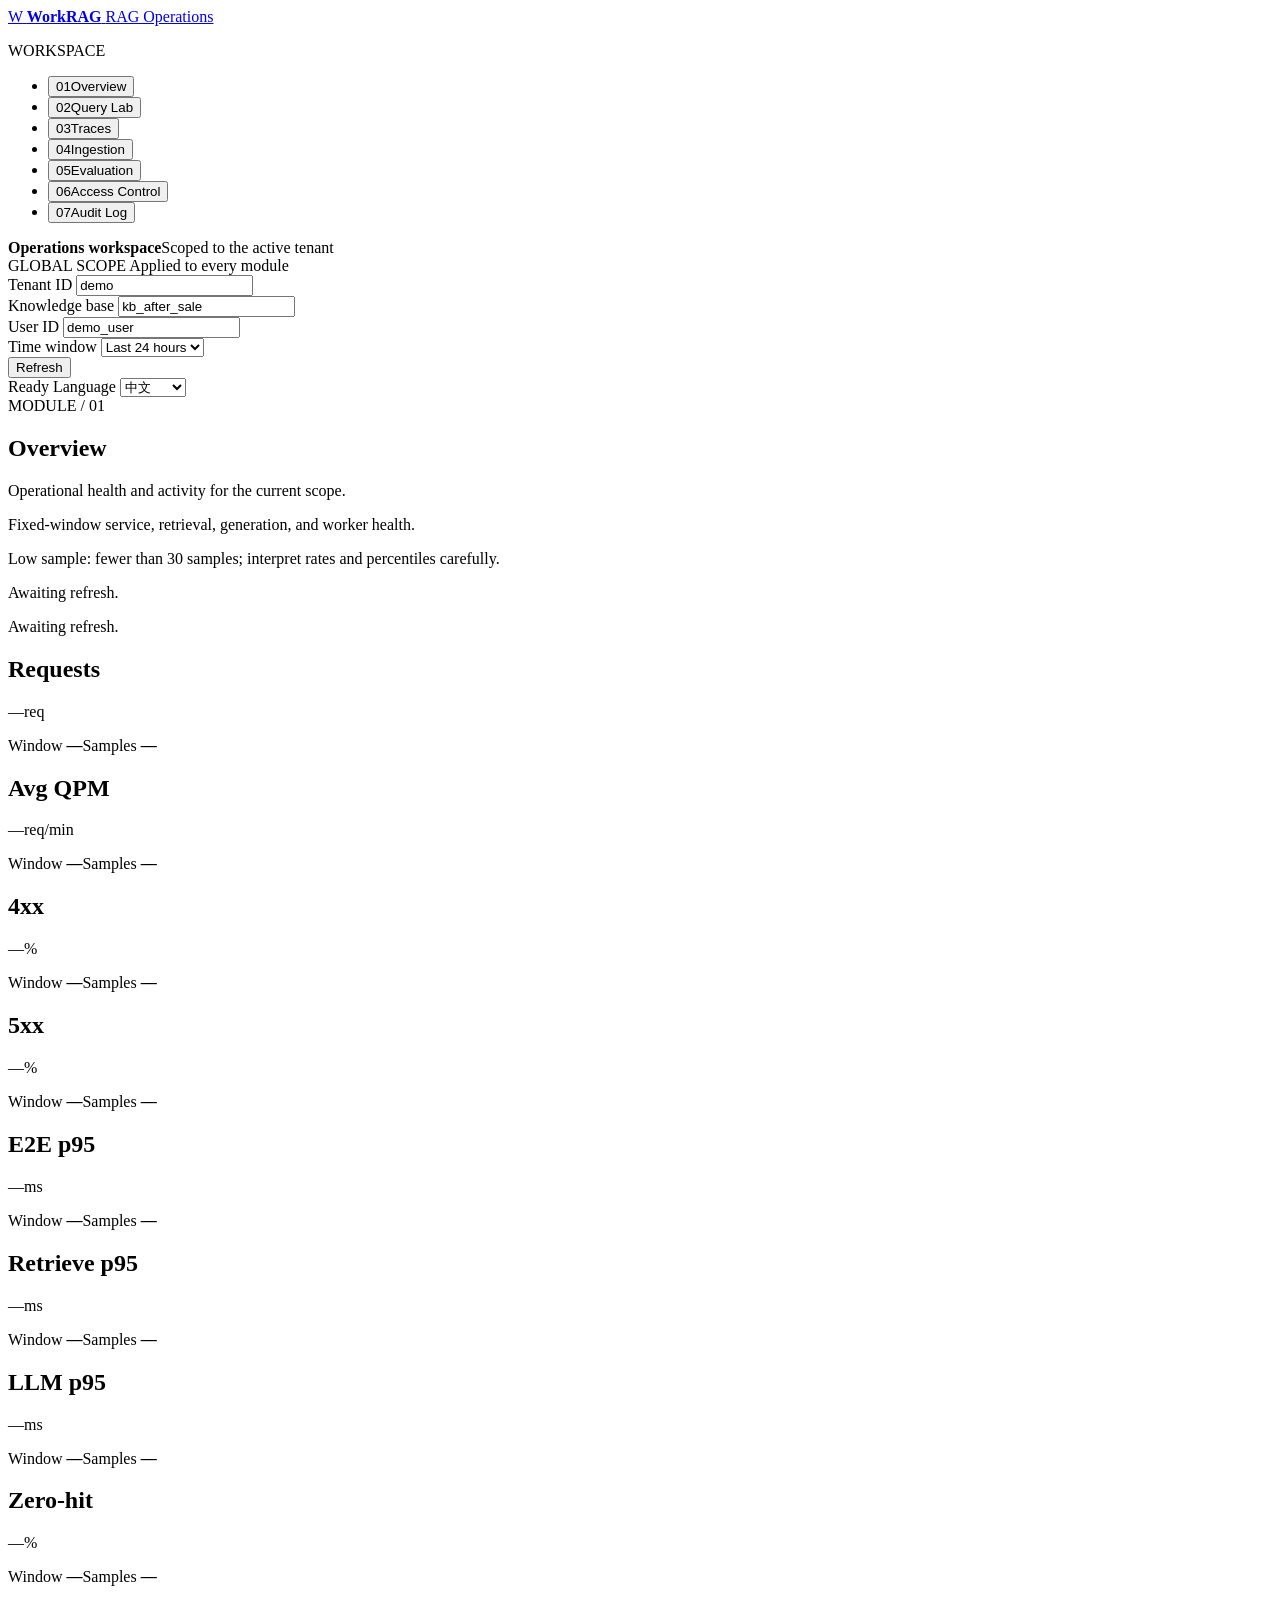
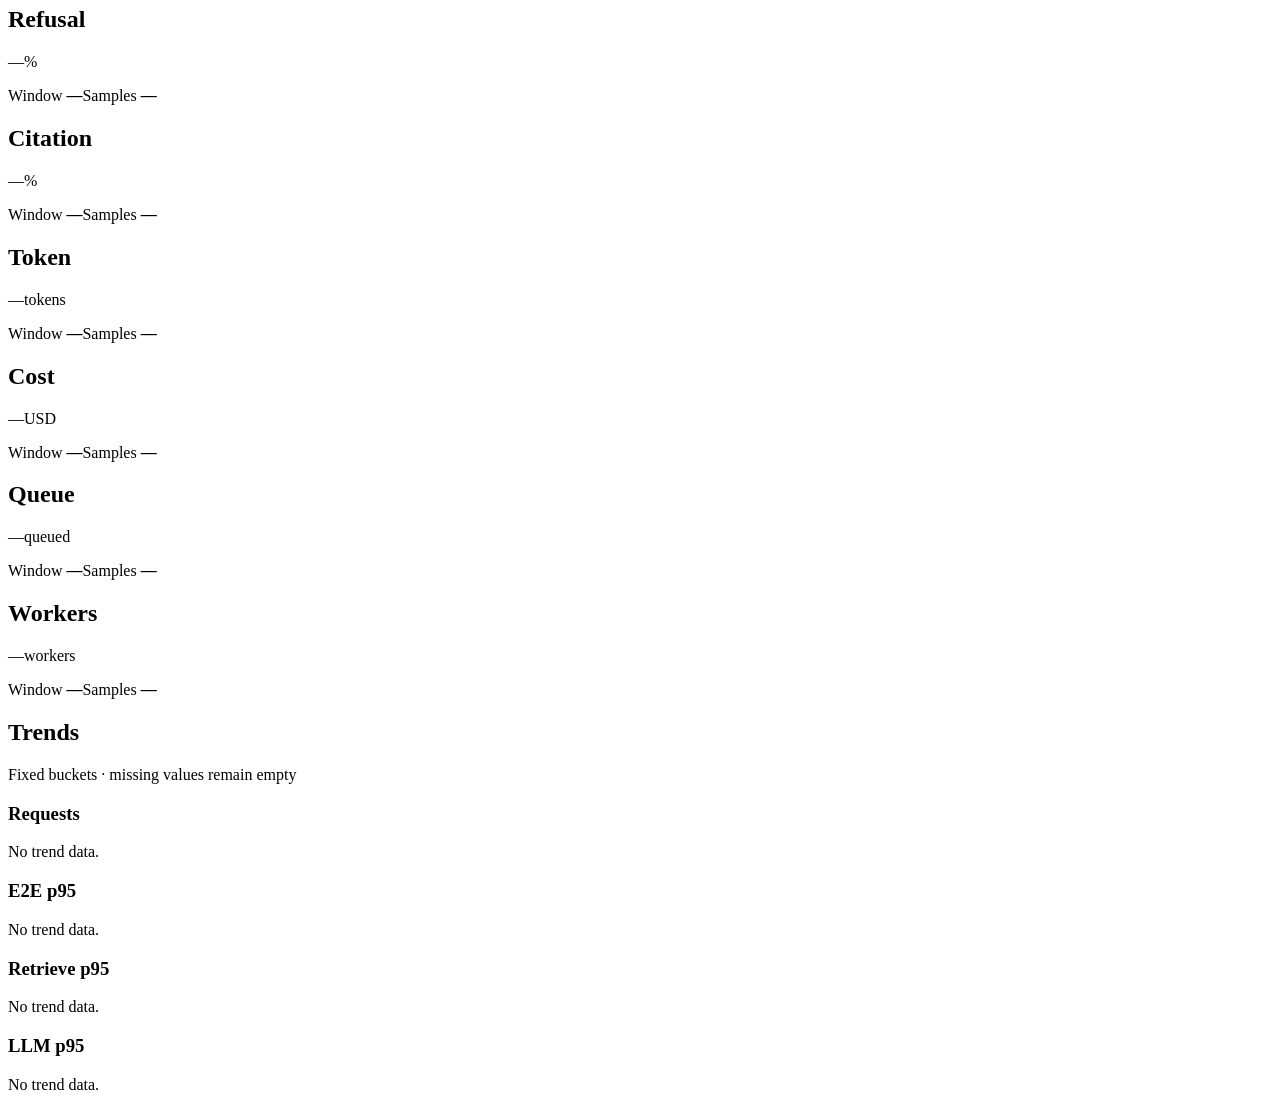
==== commit 48009f7f: "fix(ui): rename product brand from WorkBuddy to WorkRAG" ====
--- a/app/static/index.html
+++ b/app/static/index.html
@@ -10,10 +10,10 @@
 <body>
   <div class="wb-app">
     <aside class="wb-sidebar">
-      <a class="wb-brand" href="#/overview" aria-label="WorkBuddy overview" data-i18n-aria-label="shell.brandAriaLabel">
+      <a class="wb-brand" href="#/overview" aria-label="WorkRAG overview" data-i18n-aria-label="shell.brandAriaLabel">
         <span class="wb-brand-mark" aria-hidden="true">W</span>
         <span class="wb-brand-copy">
-          <strong>WorkBuddy</strong>
+          <strong>WorkRAG</strong>
           <span data-i18n="shell.brandSubtitle">RAG Operations</span>
         </span>
       </a>
@@ -411,72 +411,72 @@
 
         <section id="view-evaluation" data-view="evaluation" hidden aria-labelledby="view-evaluation-title">
           <header class="wb-view-header">
-            <div><span class="wb-view-kicker">MODULE / 05</span><h1 id="view-evaluation-title">Evaluation</h1></div>
-            <p>Review quality runs and comparable evaluation results.</p>
+            <div><span class="wb-view-kicker" data-i18n="evaluation.kicker">MODULE / 05</span><h1 id="view-evaluation-title" data-i18n="evaluation.title">Evaluation</h1></div>
+            <p data-i18n="evaluation.subtitle">Review quality runs and comparable evaluation results.</p>
           </header>
           <div class="wb-view-body wb-ops-workspace" data-view-body>
             <div class="wb-ops-toolbar">
               <div class="wb-ops-toolbar-main">
-                <button id="evaluation-load" class="wb-ops-action" type="button">Load runs</button>
+                <button id="evaluation-load" class="wb-ops-action" type="button" data-i18n="evaluation.loadRuns">Load runs</button>
                 <div class="wb-ops-window">
-                  <label for="evaluation-window">Time window</label>
-                  <select id="evaluation-window" disabled aria-describedby="evaluation-window-note"><option>Global window</option></select>
-                </div>
-                <p id="evaluation-window-note" class="wb-ops-note">Time-window filtering is not supported by run history; the latest 20 runs are shown.</p>
-              </div>
-              <p id="evaluation-permission-status" class="wb-ops-permission" data-action-disabled-reason role="status" aria-live="polite">Permissions are checked when runs load.</p>
-            </div>
-
-            <div class="wb-run-triggers" aria-label="Start an evaluation or operations drill">
-              <div><span class="wb-ops-index">ACTIONS</span><h2>Start a run</h2><p>Each action creates a real queued run; status follows its server detail.</p></div>
+                  <label for="evaluation-window" data-i18n="evaluation.timeWindow">Time window</label>
+                  <select id="evaluation-window" disabled aria-describedby="evaluation-window-note"><option data-i18n="evaluation.globalWindow">Global window</option></select>
+                </div>
+                <p id="evaluation-window-note" class="wb-ops-note" data-i18n="evaluation.windowNote">Time-window filtering is not supported by run history; the latest 20 runs are shown.</p>
+              </div>
+              <p id="evaluation-permission-status" class="wb-ops-permission" data-action-disabled-reason role="status" aria-live="polite" data-i18n="evaluation.permissionStatus">Permissions are checked when runs load.</p>
+            </div>
+
+            <div class="wb-run-triggers" aria-label="Start an evaluation or operations drill" data-i18n-aria-label="evaluation.triggersAriaLabel">
+              <div><span class="wb-ops-index" data-i18n="evaluation.actionsIndex">ACTIONS</span><h2 data-i18n="evaluation.startRun">Start a run</h2><p data-i18n="evaluation.actionsDescription">Each action creates a real queued run; status follows its server detail.</p></div>
               <div class="wb-run-trigger-buttons">
-                <button id="run-trigger-eval-mock" class="wb-ops-action" type="button" data-kind="eval_mock" disabled>Evaluation</button>
-                <button id="run-trigger-loadtest" class="wb-ops-action wb-ops-action-secondary" type="button" data-kind="loadtest" disabled>Load test</button>
-                <button id="run-trigger-drill-parser" class="wb-ops-action wb-ops-action-secondary" type="button" data-kind="drill_parser" disabled>Parser drill</button>
-                <button id="run-trigger-drill-llm" class="wb-ops-action wb-ops-action-secondary" type="button" data-kind="drill_llm" disabled>LLM drill</button>
-                <button id="run-trigger-drill-queue" class="wb-ops-action wb-ops-action-secondary" type="button" data-kind="drill_queue" disabled>Queue drill</button>
+                <button id="run-trigger-eval-mock" class="wb-ops-action" type="button" data-kind="eval_mock" disabled data-i18n="evaluation.triggerEvaluation">Evaluation</button>
+                <button id="run-trigger-loadtest" class="wb-ops-action wb-ops-action-secondary" type="button" data-kind="loadtest" disabled data-i18n="evaluation.triggerLoadtest">Load test</button>
+                <button id="run-trigger-drill-parser" class="wb-ops-action wb-ops-action-secondary" type="button" data-kind="drill_parser" disabled data-i18n="evaluation.triggerParserDrill">Parser drill</button>
+                <button id="run-trigger-drill-llm" class="wb-ops-action wb-ops-action-secondary" type="button" data-kind="drill_llm" disabled data-i18n="evaluation.triggerLlmDrill">LLM drill</button>
+                <button id="run-trigger-drill-queue" class="wb-ops-action wb-ops-action-secondary" type="button" data-kind="drill_queue" disabled data-i18n="evaluation.triggerQueueDrill">Queue drill</button>
               </div>
             </div>
             <p id="evaluation-action-status" class="wb-ops-status-line wb-ops-action-status" role="status" aria-live="polite"></p>
 
             <div class="wb-ops-grid wb-evaluation-grid">
               <article class="wb-ops-panel wb-ops-history" aria-labelledby="evaluation-runs-title">
-                <div class="wb-ops-panel-heading"><div><span class="wb-ops-index">01 / HISTORY</span><h2 id="evaluation-runs-title">Run history</h2></div><span>Independent history state</span></div>
-                <p id="evaluation-runs-status" class="wb-ops-status-line" role="status" aria-live="polite">Load runs or refresh to inspect evaluation history.</p>
+                <div class="wb-ops-panel-heading"><div><span class="wb-ops-index" data-i18n="evaluation.historyIndex">01 / HISTORY</span><h2 id="evaluation-runs-title" data-i18n="evaluation.historyTitle">Run history</h2></div><span data-i18n="evaluation.independentHistory">Independent history state</span></div>
+                <p id="evaluation-runs-status" class="wb-ops-status-line" role="status" aria-live="polite" data-i18n="evaluation.runsStatus">Load runs or refresh to inspect evaluation history.</p>
                 <div class="wb-ops-table-scroll">
                   <table class="wb-ops-table wb-evaluation-table">
-                    <caption class="wb-sr-only">Scoped evaluation and drill runs</caption>
-                    <thead><tr><th scope="col">Run</th><th scope="col">Kind</th><th scope="col">Status</th><th scope="col">Requested</th><th scope="col">Started</th><th scope="col">Finished</th><th scope="col">Exit</th></tr></thead>
-                    <tbody id="evaluation-run-rows"><tr><td colspan="7" class="wb-ops-empty">No evaluation runs loaded.</td></tr></tbody>
+                    <caption class="wb-sr-only" data-i18n="evaluation.tableCaption">Scoped evaluation and drill runs</caption>
+                    <thead><tr><th scope="col" data-i18n="evaluation.run">Run</th><th scope="col" data-i18n="evaluation.kind">Kind</th><th scope="col" data-i18n="evaluation.status">Status</th><th scope="col" data-i18n="evaluation.requested">Requested</th><th scope="col" data-i18n="evaluation.started">Started</th><th scope="col" data-i18n="evaluation.finished">Finished</th><th scope="col" data-i18n="evaluation.exit">Exit</th></tr></thead>
+                    <tbody id="evaluation-run-rows"><tr><td colspan="7" class="wb-ops-empty" data-i18n="evaluation.noRuns">No evaluation runs loaded.</td></tr></tbody>
                   </table>
                 </div>
               </article>
 
               <article id="evaluation-run-detail" class="wb-ops-panel wb-evaluation-detail" aria-labelledby="evaluation-detail-title">
-                <div class="wb-ops-panel-heading"><div><span class="wb-ops-index">02 / DETAIL</span><h2 id="evaluation-detail-title">Run detail</h2></div><span>Independent detail state</span></div>
-                <p id="evaluation-detail-status" class="wb-ops-status-line" role="status" aria-live="polite">Select a run to inspect its detail independently.</p>
+                <div class="wb-ops-panel-heading"><div><span class="wb-ops-index" data-i18n="evaluation.detailIndex">02 / DETAIL</span><h2 id="evaluation-detail-title" data-i18n="evaluation.detailTitle">Run detail</h2></div><span data-i18n="evaluation.independentDetail">Independent detail state</span></div>
+                <p id="evaluation-detail-status" class="wb-ops-status-line" role="status" aria-live="polite" data-i18n="evaluation.detailStatus">Select a run to inspect its detail independently.</p>
                 <dl class="wb-ops-detail-list wb-run-fields">
-                  <div><dt>Kind</dt><dd data-run-field="kind">—</dd></div>
-                  <div><dt>Status</dt><dd data-run-field="status">—</dd></div>
-                  <div><dt>Requested</dt><dd data-run-field="requested_at">—</dd></div>
-                  <div><dt>Started</dt><dd data-run-field="started_at">—</dd></div>
-                  <div><dt>Finished</dt><dd data-run-field="finished_at">—</dd></div>
-                  <div><dt>Exit code</dt><dd data-run-field="exit_code">—</dd></div>
-                  <div><dt>Artifact path</dt><dd data-run-field="artifact_path">—</dd></div>
-                  <div><dt>Error</dt><dd data-run-field="error">—</dd></div>
+                  <div><dt data-i18n="evaluation.kind">Kind</dt><dd data-run-field="kind">—</dd></div>
+                  <div><dt data-i18n="evaluation.status">Status</dt><dd data-run-field="status">—</dd></div>
+                  <div><dt data-i18n="evaluation.requested">Requested</dt><dd data-run-field="requested_at">—</dd></div>
+                  <div><dt data-i18n="evaluation.started">Started</dt><dd data-run-field="started_at">—</dd></div>
+                  <div><dt data-i18n="evaluation.finished">Finished</dt><dd data-run-field="finished_at">—</dd></div>
+                  <div><dt data-i18n="evaluation.exitCode">Exit code</dt><dd data-run-field="exit_code">—</dd></div>
+                  <div><dt data-i18n="evaluation.artifactPath">Artifact path</dt><dd data-run-field="artifact_path">—</dd></div>
+                  <div><dt data-i18n="evaluation.error">Error</dt><dd data-run-field="error">—</dd></div>
                 </dl>
 
-                <div class="wb-run-metrics-heading"><h3>Quality metrics</h3><p id="evaluation-delta-context">No comparison loaded.</p></div>
+                <div class="wb-run-metrics-heading"><h3 data-i18n="evaluation.qualityMetrics">Quality metrics</h3><p id="evaluation-delta-context" data-i18n="evaluation.deltaContext">No comparison loaded.</p></div>
                 <div class="wb-run-metric-grid">
-                  <div class="wb-run-metric"><span>Recall@K</span><strong data-run-metric="recall_at_k">—</strong><small>Delta <output data-run-delta="recall_at_k">—</output></small></div>
-                  <div class="wb-run-metric"><span>MRR</span><strong data-run-metric="mrr">—</strong><small>Delta <output data-run-delta="mrr">—</output></small></div>
-                  <div class="wb-run-metric"><span>Hit rate</span><strong data-run-metric="hit_rate">—</strong><small>Delta <output data-run-delta="hit_rate">—</output></small></div>
-                  <div class="wb-run-metric"><span>Refusal accuracy</span><strong data-run-metric="refusal_accuracy">—</strong><small>Delta <output data-run-delta="refusal_accuracy">—</output></small></div>
-                  <div class="wb-run-metric"><span>Answer coverage</span><strong data-run-metric="answer_coverage">—</strong><small>Delta <output data-run-delta="answer_coverage">—</output></small></div>
-                  <div class="wb-run-metric"><span>Citation accuracy</span><strong data-run-metric="citation_accuracy">—</strong><small>Delta <output data-run-delta="citation_accuracy">—</output></small></div>
-                </div>
-                <h3 class="wb-run-output-title">Output tail</h3>
-                <pre id="evaluation-run-output" class="wb-run-output" tabindex="0" aria-label="Run output tail">—</pre>
+                  <div class="wb-run-metric"><span data-i18n="evaluation.recallAtK">Recall@K</span><strong data-run-metric="recall_at_k">—</strong><small><span data-i18n="evaluation.delta">Delta</span> <output data-run-delta="recall_at_k">—</output></small></div>
+                  <div class="wb-run-metric"><span data-i18n="evaluation.mrr">MRR</span><strong data-run-metric="mrr">—</strong><small><span data-i18n="evaluation.delta">Delta</span> <output data-run-delta="mrr">—</output></small></div>
+                  <div class="wb-run-metric"><span data-i18n="evaluation.hitRate">Hit rate</span><strong data-run-metric="hit_rate">—</strong><small><span data-i18n="evaluation.delta">Delta</span> <output data-run-delta="hit_rate">—</output></small></div>
+                  <div class="wb-run-metric"><span data-i18n="evaluation.refusalAccuracy">Refusal accuracy</span><strong data-run-metric="refusal_accuracy">—</strong><small><span data-i18n="evaluation.delta">Delta</span> <output data-run-delta="refusal_accuracy">—</output></small></div>
+                  <div class="wb-run-metric"><span data-i18n="evaluation.answerCoverage">Answer coverage</span><strong data-run-metric="answer_coverage">—</strong><small><span data-i18n="evaluation.delta">Delta</span> <output data-run-delta="answer_coverage">—</output></small></div>
+                  <div class="wb-run-metric"><span data-i18n="evaluation.citationAccuracy">Citation accuracy</span><strong data-run-metric="citation_accuracy">—</strong><small><span data-i18n="evaluation.delta">Delta</span> <output data-run-delta="citation_accuracy">—</output></small></div>
+                </div>
+                <h3 class="wb-run-output-title" data-i18n="evaluation.outputTail">Output tail</h3>
+                <pre id="evaluation-run-output" class="wb-run-output" tabindex="0" aria-label="Run output tail" data-i18n-aria-label="evaluation.outputAriaLabel">—</pre>
               </article>
             </div>
           </div>
@@ -484,96 +484,96 @@
 
         <section id="view-access" data-view="access" hidden aria-labelledby="view-access-title">
           <header class="wb-view-header">
-            <div><span class="wb-view-kicker">MODULE / 06</span><h1 id="view-access-title">Access Control</h1></div>
-            <p>Inspect identity, permissions, and knowledge-base access.</p>
+            <div><span class="wb-view-kicker" data-i18n="access.kicker">MODULE / 06</span><h1 id="view-access-title" data-i18n="access.title">Access Control</h1></div>
+            <p data-i18n="access.subtitle">Inspect identity, permissions, and knowledge-base access.</p>
           </header>
           <div class="wb-view-body wb-ops-workspace wb-access" data-view-body>
             <div class="wb-ops-toolbar">
               <div class="wb-ops-toolbar-main">
-                <button id="access-load" class="wb-ops-action" type="button">Load access state</button>
-                <p class="wb-ops-note">Identity and knowledge-base permissions load independently; either result remains visible if the other request fails.</p>
-              </div>
-              <p id="access-permission-status" class="wb-ops-permission" data-action-disabled-reason role="status" aria-live="polite">Permissions are checked when access state loads.</p>
+                <button id="access-load" class="wb-ops-action" type="button" data-i18n="access.loadAccessState">Load access state</button>
+                <p class="wb-ops-note" data-i18n="access.loadNote">Identity and knowledge-base permissions load independently; either result remains visible if the other request fails.</p>
+              </div>
+              <p id="access-permission-status" class="wb-ops-permission" data-action-disabled-reason role="status" aria-live="polite" data-i18n="access.permissionStatus">Permissions are checked when access state loads.</p>
             </div>
 
             <div class="wb-access-grid">
               <article class="wb-ops-panel" aria-labelledby="access-identity-title">
-                <div class="wb-ops-panel-heading"><div><span class="wb-ops-index">01 / IDENTITY</span><h2 id="access-identity-title">Current identity</h2></div><span>/v1/identity</span></div>
-                <p id="access-identity-status" class="wb-ops-status-line" role="status" aria-live="polite">Load access state or refresh to inspect identity.</p>
+                <div class="wb-ops-panel-heading"><div><span class="wb-ops-index" data-i18n="access.identityIndex">01 / IDENTITY</span><h2 id="access-identity-title" data-i18n="access.identityTitle">Current identity</h2></div><span>/v1/identity</span></div>
+                <p id="access-identity-status" class="wb-ops-status-line" role="status" aria-live="polite" data-i18n="access.identityStatus">Load access state or refresh to inspect identity.</p>
                 <dl class="wb-ops-detail-list">
-                  <div><dt>Tenant</dt><dd data-access-field="tenant">—</dd></div>
-                  <div><dt>User</dt><dd data-access-field="user">—</dd></div>
-                  <div><dt>Role</dt><dd data-access-field="role">—</dd></div>
-                  <div><dt>Tags</dt><dd data-access-field="tags">—</dd></div>
-                  <div><dt>Tenant KBs</dt><dd data-access-field="kbs">—</dd></div>
+                  <div><dt data-i18n="access.tenant">Tenant</dt><dd data-access-field="tenant">—</dd></div>
+                  <div><dt data-i18n="access.user">User</dt><dd data-access-field="user">—</dd></div>
+                  <div><dt data-i18n="access.role">Role</dt><dd data-access-field="role">—</dd></div>
+                  <div><dt data-i18n="access.tags">Tags</dt><dd data-access-field="tags">—</dd></div>
+                  <div><dt data-i18n="access.tenantKbs">Tenant KBs</dt><dd data-access-field="kbs">—</dd></div>
                 </dl>
               </article>
 
               <article class="wb-ops-panel" aria-labelledby="access-kb-title">
-                <div class="wb-ops-panel-heading"><div><span class="wb-ops-index">02 / DECISION</span><h2 id="access-kb-title">KB scoped decision</h2></div><span>/v1/ops/permissions</span></div>
-                <p id="access-kb-permission-status" class="wb-ops-status-line" role="status" aria-live="polite">Knowledge-base permissions load separately from identity.</p>
+                <div class="wb-ops-panel-heading"><div><span class="wb-ops-index" data-i18n="access.decisionIndex">02 / DECISION</span><h2 id="access-kb-title" data-i18n="access.kbTitle">KB scoped decision</h2></div><span>/v1/ops/permissions</span></div>
+                <p id="access-kb-permission-status" class="wb-ops-status-line" role="status" aria-live="polite" data-i18n="access.kbPermissionStatus">Knowledge-base permissions load separately from identity.</p>
                 <dl class="wb-ops-detail-list">
-                  <div><dt>KB</dt><dd data-access-kb-field="kb">—</dd></div>
-                  <div><dt>Decision</dt><dd data-access-kb-field="decision">—</dd></div>
-                  <div><dt>Scoped chunks</dt><dd data-access-kb-field="scoped_count">—</dd></div>
-                  <div><dt>Bare connection chunks</dt><dd data-access-kb-field="bare_count">—</dd></div>
+                  <div><dt data-i18n="access.kb">KB</dt><dd data-access-kb-field="kb">—</dd></div>
+                  <div><dt data-i18n="access.decision">Decision</dt><dd data-access-kb-field="decision">—</dd></div>
+                  <div><dt data-i18n="access.scopedChunks">Scoped chunks</dt><dd data-access-kb-field="scoped_count">—</dd></div>
+                  <div><dt data-i18n="access.bareConnectionChunks">Bare connection chunks</dt><dd data-access-kb-field="bare_count">—</dd></div>
                 </dl>
-                <p class="wb-access-reason"><strong>API reason</strong><span id="access-permission-reason">—</span></p>
+                <p class="wb-access-reason"><strong data-i18n="access.apiReason">API reason</strong><span id="access-permission-reason">—</span></p>
               </article>
             </div>
 
             <article class="wb-ops-panel wb-access-isolation" aria-labelledby="access-isolation-title">
-              <div class="wb-ops-panel-heading"><div><span class="wb-ops-index">03 / BOUNDARIES</span><h2 id="access-isolation-title">Three isolation boundaries</h2></div><span>Only fields returned by the APIs are shown</span></div>
+              <div class="wb-ops-panel-heading"><div><span class="wb-ops-index" data-i18n="access.isolationIndex">03 / BOUNDARIES</span><h2 id="access-isolation-title" data-i18n="access.isolationTitle">Three isolation boundaries</h2></div><span data-i18n="access.onlyApiFields">Only fields returned by the APIs are shown</span></div>
               <div class="wb-access-layers">
-                <div class="wb-access-layer" data-access-layer="tenant"><h3>Tenant boundary</h3><p data-access-layer-detail>—</p></div>
-                <div class="wb-access-layer" data-access-layer="kb"><h3>KB boundary</h3><p data-access-layer-detail>—</p></div>
-                <div class="wb-access-layer" data-access-layer="user"><h3>User boundary</h3><p data-access-layer-detail>—</p></div>
+                <div class="wb-access-layer" data-access-layer="tenant"><h3 data-i18n="access.tenantBoundary">Tenant boundary</h3><p data-access-layer-detail>—</p></div>
+                <div class="wb-access-layer" data-access-layer="kb"><h3 data-i18n="access.kbBoundary">KB boundary</h3><p data-access-layer-detail>—</p></div>
+                <div class="wb-access-layer" data-access-layer="user"><h3 data-i18n="access.userBoundary">User boundary</h3><p data-access-layer-detail>—</p></div>
               </div>
             </article>
 
             <article class="wb-ops-panel wb-access-compare" aria-labelledby="access-compare-title">
-              <div class="wb-ops-panel-heading"><div><span class="wb-ops-index">04 / COMPARE</span><h2 id="access-compare-title">Identity visibility comparison</h2></div><span>Administrator action; the server verifies permission again</span></div>
+              <div class="wb-ops-panel-heading"><div><span class="wb-ops-index" data-i18n="access.compareIndex">04 / COMPARE</span><h2 id="access-compare-title" data-i18n="access.compareTitle">Identity visibility comparison</h2></div><span data-i18n="access.adminAction">Administrator action; the server verifies permission again</span></div>
               <form id="access-compare-form" class="wb-access-compare-form" novalidate>
                 <div class="wb-access-field">
-                  <label for="access-compare-query">Query</label>
+                  <label for="access-compare-query" data-i18n="access.query">Query</label>
                   <textarea id="access-compare-query" minlength="1" maxlength="500" rows="2" required aria-describedby="access-compare-query-note access-compare-error"></textarea>
-                  <small id="access-compare-query-note">1–500 characters after trimming.</small>
+                  <small id="access-compare-query-note" data-i18n="access.queryNote">1–500 characters after trimming.</small>
                 </div>
                 <div class="wb-access-field">
-                  <label for="access-compare-user-ids">User IDs</label>
+                  <label for="access-compare-user-ids" data-i18n="access.userIds">User IDs</label>
                   <input id="access-compare-user-ids" value="guest,u_member,u_admin" required autocomplete="off" spellcheck="false" aria-describedby="access-compare-user-note access-compare-error">
-                  <small id="access-compare-user-note">1–3 comma-separated user IDs.</small>
+                  <small id="access-compare-user-note" data-i18n="access.userIdsNote">1–3 comma-separated user IDs.</small>
                 </div>
                 <div class="wb-access-field">
-                  <label for="access-compare-top-k">Top K</label>
+                  <label for="access-compare-top-k" data-i18n="access.topK">Top K</label>
                   <input id="access-compare-top-k" type="number" value="5" min="1" max="10" step="1" required aria-describedby="access-compare-top-k-note access-compare-error">
-                  <small id="access-compare-top-k-note">An integer from 1 to 10.</small>
-                </div>
-                <button id="access-compare-submit" class="wb-ops-action" type="submit" disabled aria-describedby="access-permission-status">Compare identities</button>
+                  <small id="access-compare-top-k-note" data-i18n="access.topKNote">An integer from 1 to 10.</small>
+                </div>
+                <button id="access-compare-submit" class="wb-ops-action" type="submit" disabled aria-describedby="access-permission-status" data-i18n="access.compareSubmit">Compare identities</button>
                 <p id="access-compare-error" class="wb-access-error" role="alert" hidden></p>
               </form>
-              <p id="access-compare-status" class="wb-ops-status-line" role="status" aria-live="polite">Load permissions before comparing identities.</p>
-              <div id="access-compare-results" class="wb-access-compare-results" aria-label="Per-user identity comparison results"></div>
+              <p id="access-compare-status" class="wb-ops-status-line" role="status" aria-live="polite" data-i18n="access.compareStatus">Load permissions before comparing identities.</p>
+              <div id="access-compare-results" class="wb-access-compare-results" aria-label="Per-user identity comparison results" data-i18n-aria-label="access.compareResultsAriaLabel"></div>
             </article>
           </div>
         </section>
 
         <section id="view-audit" data-view="audit" hidden aria-labelledby="view-audit-title">
           <header class="wb-view-header">
-            <div><span class="wb-view-kicker">MODULE / 07</span><h1 id="view-audit-title">Audit Log</h1></div>
-            <p>Review scoped operational actions and audit evidence.</p>
+            <div><span class="wb-view-kicker" data-i18n="audit.kicker">MODULE / 07</span><h1 id="view-audit-title" data-i18n="audit.title">Audit Log</h1></div>
+            <p data-i18n="audit.subtitle">Review scoped operational actions and audit evidence.</p>
           </header>
           <div class="wb-view-body wb-ops-workspace wb-audit" data-view-body>
             <div class="wb-ops-toolbar">
               <div class="wb-ops-toolbar-main">
-                <button id="audit-load" class="wb-ops-action" type="button">Load audit records</button>
-                <p class="wb-ops-note">The latest 50 records are requested from the API and presented in ascending time order. Missing fields remain unavailable.</p>
+                <button id="audit-load" class="wb-ops-action" type="button" data-i18n="audit.loadRecords">Load audit records</button>
+                <p class="wb-ops-note" data-i18n="audit.loadNote">The latest 50 records are requested from the API and presented in ascending time order. Missing fields remain unavailable.</p>
               </div>
             </div>
             <article class="wb-ops-panel wb-audit-panel" aria-labelledby="audit-timeline-title">
-              <div class="wb-ops-panel-heading"><div><span class="wb-ops-index">01 / TIMELINE</span><h2 id="audit-timeline-title">Operational audit timeline</h2></div><span>Oldest first · arrow keys move between events</span></div>
-              <p id="audit-status" class="wb-ops-status-line" role="status" aria-live="polite">Load audit records or refresh to inspect the timeline.</p>
-              <ol id="audit-timeline" class="wb-audit-timeline" aria-label="Operational audit timeline, oldest first"></ol>
+              <div class="wb-ops-panel-heading"><div><span class="wb-ops-index" data-i18n="audit.timelineIndex">01 / TIMELINE</span><h2 id="audit-timeline-title" data-i18n="audit.timelineTitle">Operational audit timeline</h2></div><span data-i18n="audit.timelineHint">Oldest first · arrow keys move between events</span></div>
+              <p id="audit-status" class="wb-ops-status-line" role="status" aria-live="polite" data-i18n="audit.status">Load audit records or refresh to inspect the timeline.</p>
+              <ol id="audit-timeline" class="wb-audit-timeline" aria-label="Operational audit timeline, oldest first" data-i18n-aria-label="audit.timelineAriaLabel"></ol>
             </article>
           </div>
         </section>
@@ -581,9 +581,5 @@
     </div>
   </div>
   <script type="module" src="/ui/js/app.mjs"></script>
-  <script type="module">
-    import { applyTranslations } from "/ui/js/i18n/index.mjs";
-    applyTranslations(document);
-  </script>
 </body>
 </html>
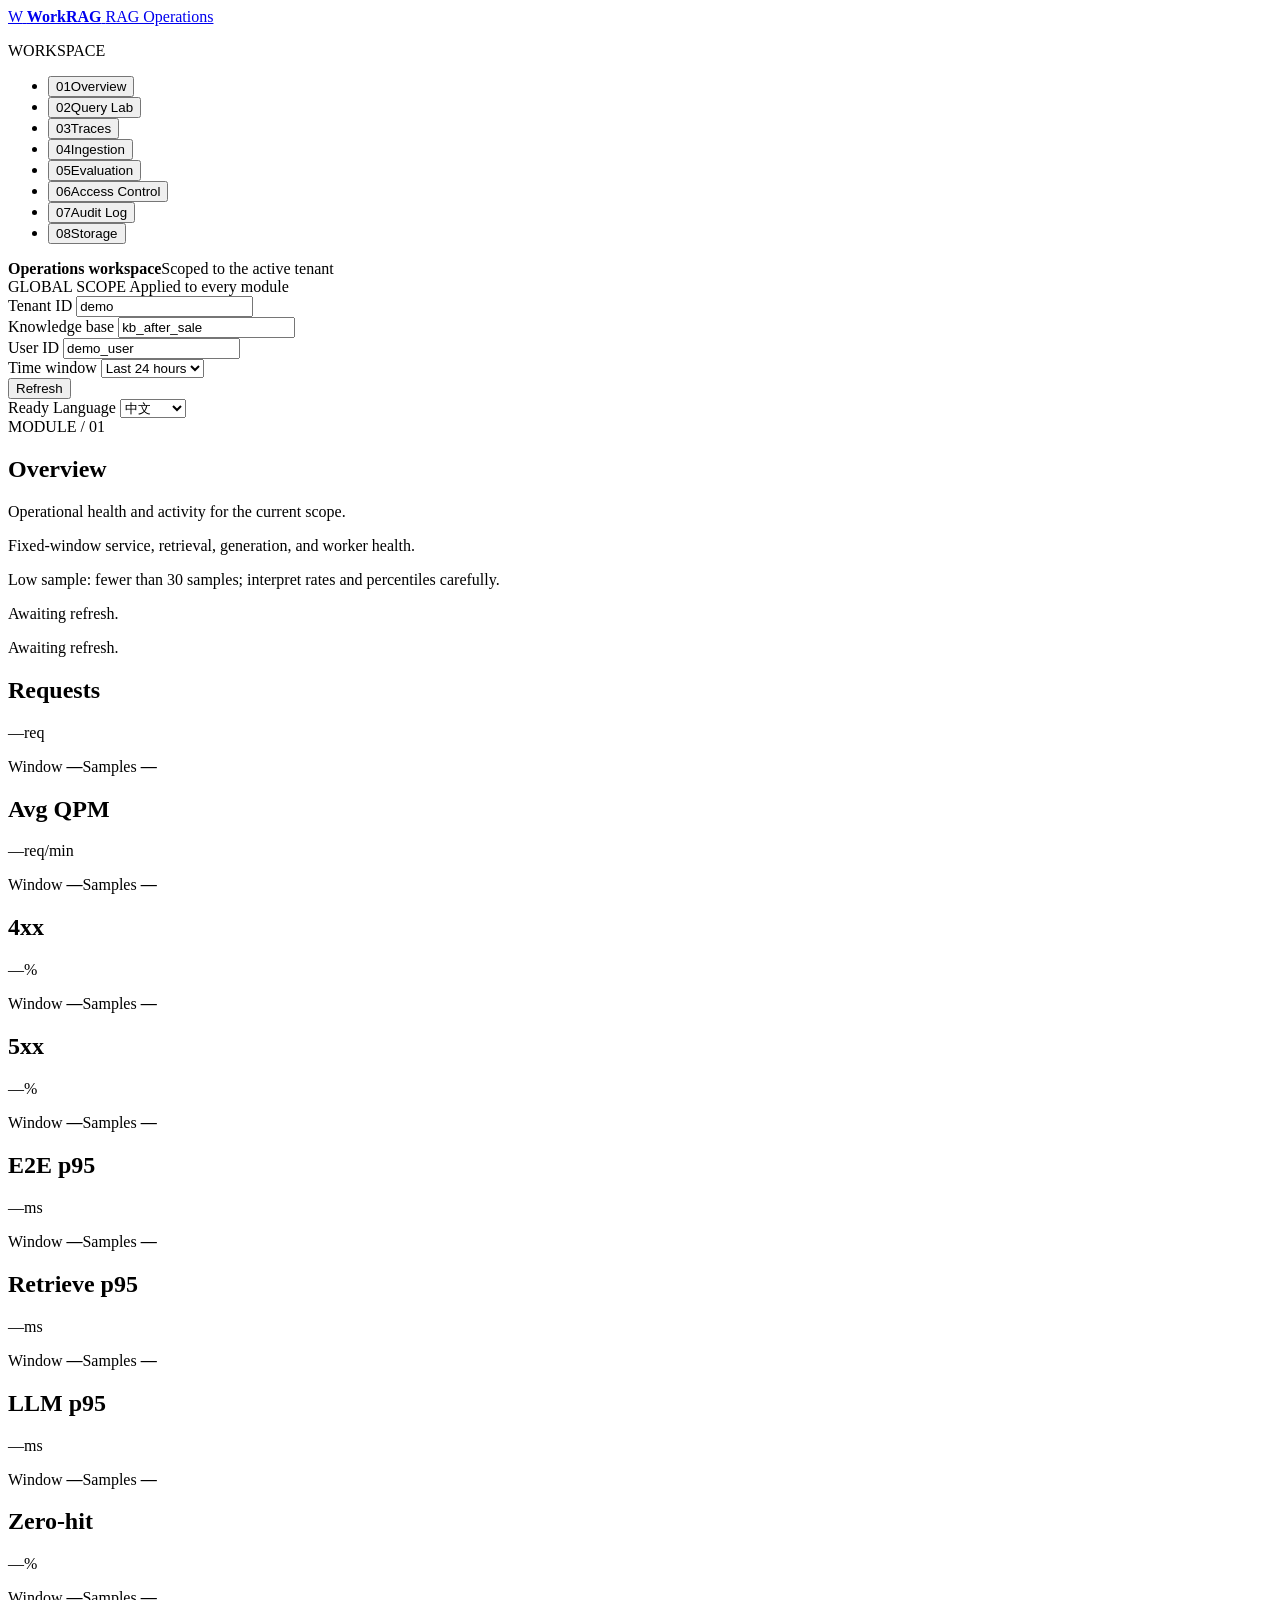
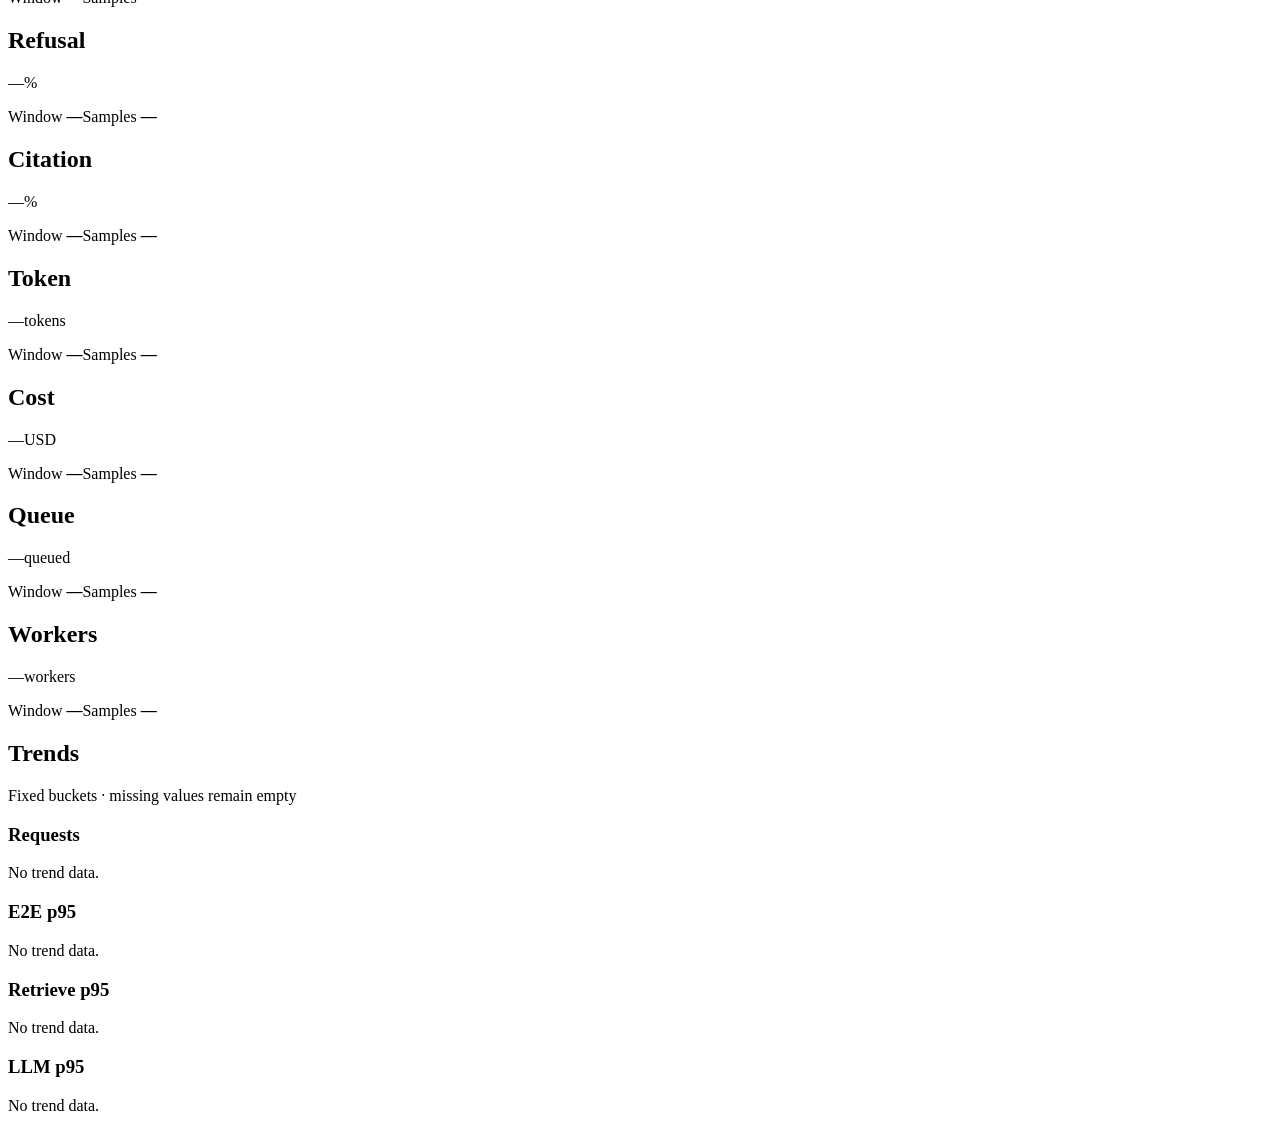
==== commit 4e8aeded: "feat(ui): wire storage view into workbench" ====
--- a/app/static/index.html
+++ b/app/static/index.html
@@ -28,6 +28,7 @@
           <li><button class="wb-nav-link" type="button" data-nav="evaluation" aria-controls="view-evaluation"><span class="wb-nav-index">05</span><span data-i18n="nav.evaluation">Evaluation</span></button></li>
           <li><button class="wb-nav-link" type="button" data-nav="access" aria-controls="view-access"><span class="wb-nav-index">06</span><span data-i18n="nav.access">Access Control</span></button></li>
           <li><button class="wb-nav-link" type="button" data-nav="audit" aria-controls="view-audit"><span class="wb-nav-index">07</span><span data-i18n="nav.audit">Audit Log</span></button></li>
+          <li><button class="wb-nav-link" type="button" data-nav="storage" aria-controls="view-storage"><span class="wb-nav-index">08</span><span data-i18n="nav.storage">Storage</span></button></li>
         </ul>
       </nav>
 
@@ -252,7 +253,7 @@
             <div id="lab-panel-ingest" class="wb-lab-panel" role="tabpanel" data-lab-panel="ingest" aria-labelledby="lab-tab-ingest" hidden>
               <div class="wb-lab-panel-heading"><div><span class="wb-lab-index" data-i18n="lab.ingestIndex">03 / INGESTION</span><h2 data-i18n="lab.documentIntake">Document intake</h2></div><p data-i18n="lab.ingestDescription">Real job status, progress, and terminal errors.</p></div>
               <form id="upload-form" class="wb-lab-form">
-                <div class="wb-lab-field wb-lab-field-wide"><label for="upload-input" data-i18n="lab.document">Document</label><input id="upload-input" name="file" type="file" accept=".pdf,.md,.txt" required></div>
+                <div class="wb-lab-field wb-lab-field-wide"><label for="upload-input" data-i18n="lab.document">Document</label><input id="upload-input" name="file" type="file" accept=".pdf,.md,.txt,.docx,.pptx,.xlsx" required></div>
                 <button id="upload-button" class="wb-lab-action" type="submit" data-i18n="lab.uploadAndTrack">Upload and track job</button>
               </form>
               <div class="wb-lab-progress"><progress id="upload-progress" max="100" value="0" aria-label="Ingestion job progress" data-i18n-aria-label="lab.ingestionProgressAriaLabel"></progress><output id="upload-progress-value" for="upload-progress">0%</output></div>
@@ -577,6 +578,31 @@
             </article>
           </div>
         </section>
+
+        <section id="view-storage" data-view="storage" hidden aria-labelledby="view-storage-title">
+          <p class="wb-section-kicker" data-i18n="storage.kicker">Storage</p>
+          <h2 id="view-storage-title" class="wb-section-title" data-i18n="storage.title">Storage</h2>
+          <p class="wb-section-intro" data-i18n="storage.intro">Read-only view of uploaded documents and storage usage.</p>
+          <div class="wb-storage-stats" data-storage-stats></div>
+          <div class="wb-storage-toolbar">
+            <label><span data-i18n="storage.filterKb">KB</span>
+              <select data-storage-filter-kb></select></label>
+            <label><span data-i18n="storage.filterStatus">Status</span>
+              <select data-storage-filter-status></select></label>
+            <span class="wb-storage-readonly" data-i18n="storage.readonly">Read-only view · Upload in Lab</span>
+          </div>
+          <div class="wb-error" data-storage-error hidden></div>
+          <table class="wb-storage-table">
+            <thead><tr>
+              <th data-i18n="storage.colFilename">Filename</th>
+              <th data-i18n="storage.colKb">KB</th>
+              <th data-i18n="storage.colSize">Size</th>
+              <th data-i18n="storage.colStatus">Status</th>
+              <th data-i18n="storage.colCreatedAt">Uploaded</th>
+            </tr></thead>
+            <tbody data-storage-body></tbody>
+          </table>
+        </section>
       </main>
     </div>
   </div>
